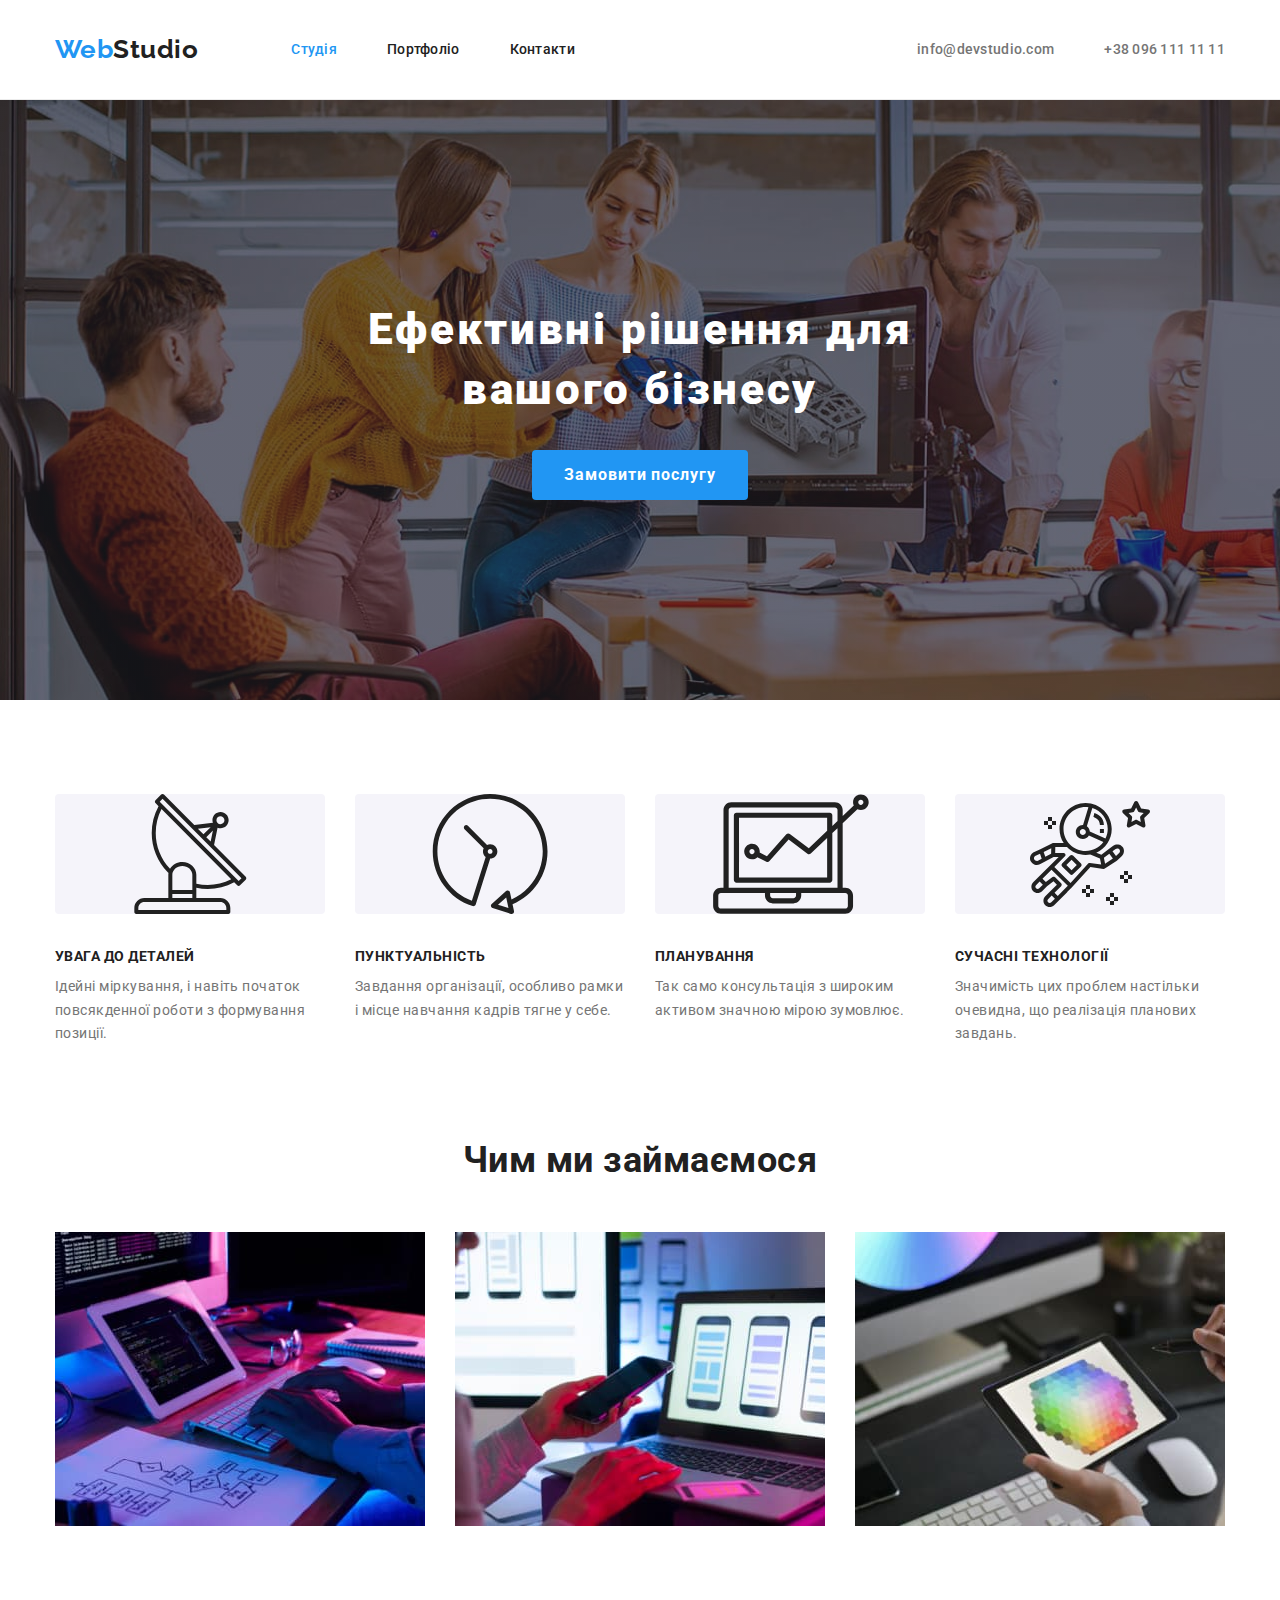
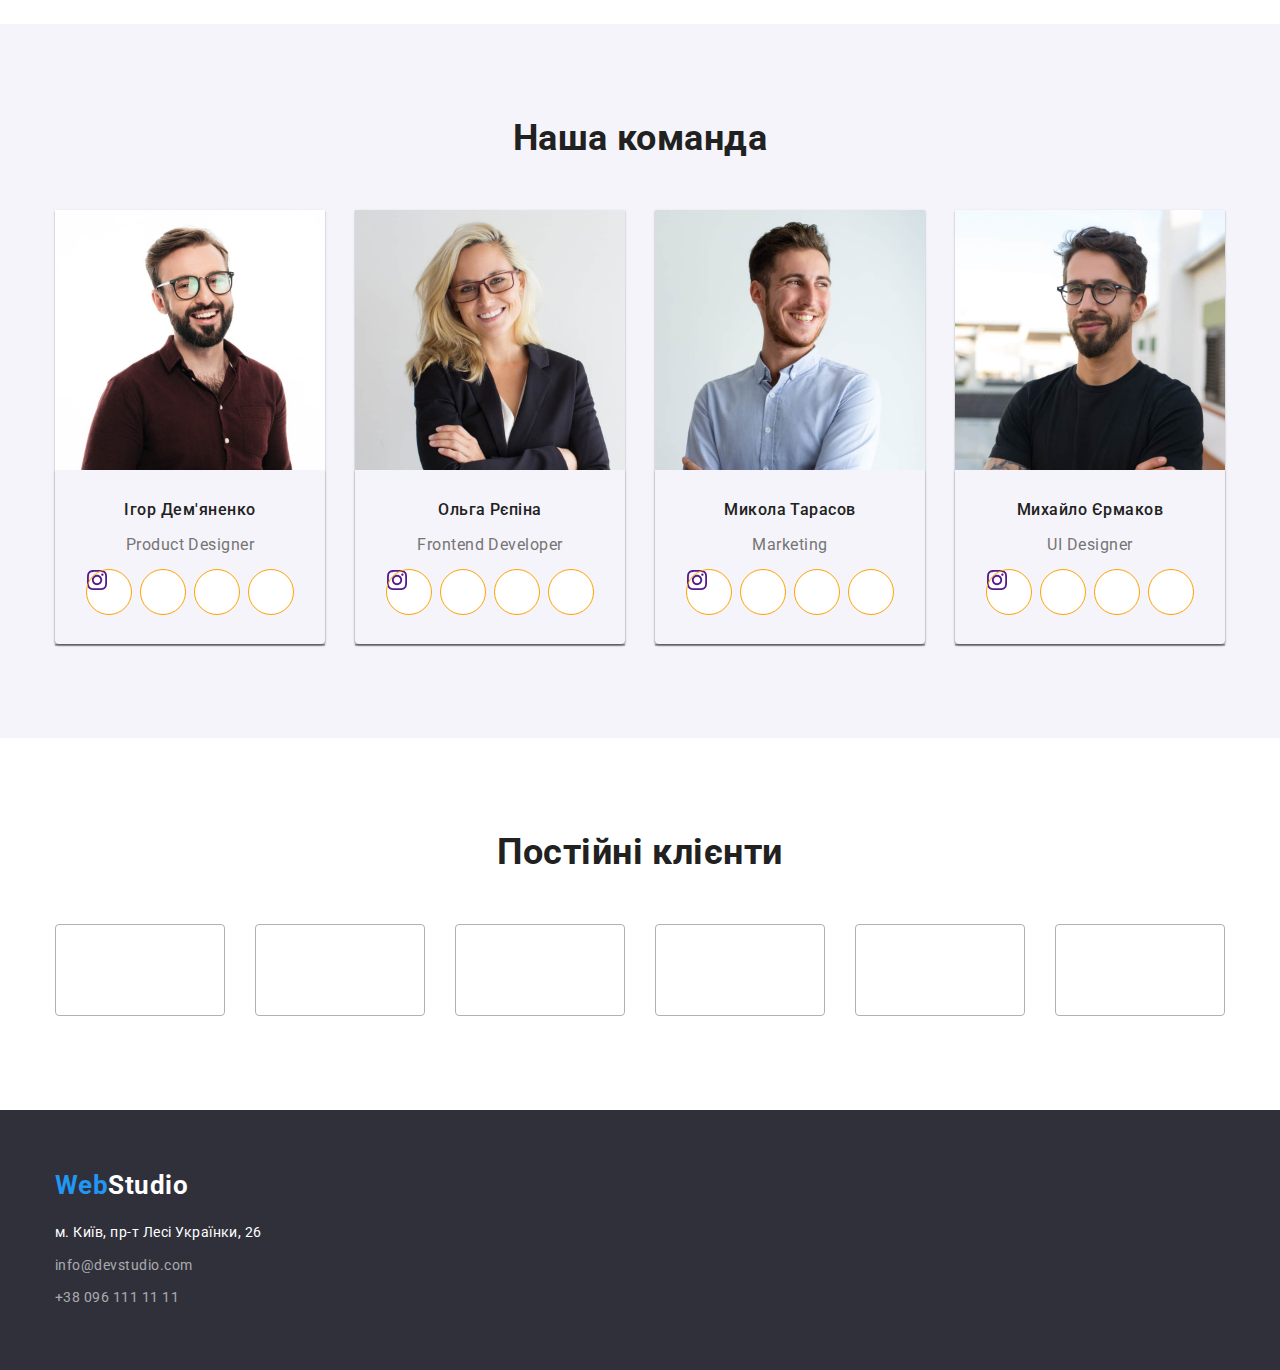
==== index.html @ 85340bbb "up" ====
<!DOCTYPE html>
<html lang="uk">
  <head>
    <meta charset="UTF-8" />
    <meta http-equiv="X-UA-Compatible" content="IE=edge" />
    <meta name="viewport" content="width=device-width, initial-scale=1.0" />
    <title>Index</title>
    <link
      href="https://fonts.googleapis.com/css2?family=Raleway:wght@700&family=Roboto:wght@400;500;700;900&display=swap"
      rel="stylesheet"
    />
    <link rel="stylesheet" href="https://cdnjs.cloudflare.com/ajax/libs/modern-normalize/1.1.0/modern-normalize.min.css">
    <link rel="stylesheet" href="./css/style.css" />
  </head>
  <body>
    <header class="site-header">
      <div class="container main-menu">
        
      <nav>
        <!-- Роздiл Навигацiя сайту-->
        <ul class="navigat set">
          <li class="li-logo-main">
            <a href="#" class="logo-main" lang="en"
              ><span class="navigat-logo">Web</span>Studio</a
            >
          </li>
          
          <li class="li-studio"><a href="./index.html" class="studio current">Студія</a></li>
          <li class="li-portfolio">
            <a href="./portfolio.html" class="portfolio pointing">Портфоліо</a>
          </li>
          <li class="li-contact"><a href="#" class="navigat-contact pointing">Контакти</a></li>
        
        </ul>
      </nav>
    
      <!-- Роздiл авторизацiя -->
      <ul class="auth set">
        <li class="li-email">

          <a href="mailto:info@devstudio.com" class="auth-email pointing" lang="en"
            >info@devstudio.com</a
          >
        </li>
        <li class="li-phone pointing">
          <a href="tel:+38961111111" class="auth-tel">+38 096 111 11 11</a>
        </li>
      
      </ul>
    
    </div>
    </header>

    <main>
      <!-- Роздiл герой -->
      
      <section class="hero overlay">
        <div class="container-hero">
        <h1 class="hero-title">Ефективні рішення для <br> вашого бізнесу</h1>
        <button type="button" class="hero-button">Замовити послугу</button>
      </div>
      </section>
    

      <!-- Роздiл Наші переваги features-->
      
      <section class="features">
        
        <div class="container ">
           <!-- <h2 class="features-title">Наші переваги</h2> скрытый заголовок -->

           
          <ul class="ul-features">
          
          <li class="features-item"><svg class="features-icon"><use href="./img/sprite-icon.svg#icon-radar"></use></svg><h3 class="features-title">УВАГА ДО ДЕТАЛЕЙ</h3>
            <p class="features-text">
              Ідейні міркування, i навіть початок повсякденної роботи з формування
              позиції.
            </p></li>
          <li class="features-item"><svg class="features-icon"><use href="./img/sprite-icon.svg#icon-clock"></use></svg><h3 class="features-title">ПУНКТУАЛЬНІСТЬ</h3>
            <p class="features-text">
              Завдання організації, особливо рамки i місце навчання кадрів тягне у
              себе.
            </p></li>
          <li class="features-item"><svg class="features-icon"><use href="./img/sprite-icon.svg#icon-laptop"></use></svg><h3 class="features-title">ПЛАНУВАННЯ</h3>
            <p class="features-text">
              Так само консультація з широким активом значною мірою зумовлює.
            </p></li>
          <li class="features-item"><svg class="features-icon"><use href="./img/sprite-icon.svg#icon-astronaut"></use></svg><h3 class="features-title">СУЧАСНІ ТЕХНОЛОГІЇ</h3>
            <p class="features-text">
              Значимість цих проблем настільки очевидна, що реалізація планових
              завдань.
            </p></li>
       
          </ul>
        
        
        
      </div>
      </section>
    
      <!-- Роздiл Чим ми займаємося about-->
      
      <section class="about">
        <div class="container ">
        <h2 class="about-title">Чим ми займаємося</h2>
        <div class="adflex">
        <div class="about-img">
        <img
          src="./img/img1a.jpg"
          alt="Desktop-image"
          width="370"
          height="294"/></div>
        
        
        <div class="about-img">
        <img src="./img/img2a.jpg" alt="mobil-image" width="370" height="294" /></div>


        <div class="about-img">
        <img
          src="./img/img3a.jpg"
          alt="tablet-image"
          width="370"
          height="294"
        /></div>
      </div>
      </div>
      </section>
   
      <!-- Роздiл Наша команда team-->
      
      <section class="team">
        <div class="container">
        <h2 class="team-title">Наша команда</h2>

        <ul class="adflex">
          <li class="team-list set">
            <img class="team-imges"
              src="./img/photo_Product_Designer.jpg"
              alt="img_product_designer"
              width="270"
              height="260"
            />
            <div class="about-employees">
            <h3 class="team-name">Ігор Дем'яненко</h3>
            <p lang="en" class="team-position">Product Designer</p>
            <ul class="social-icons set">
              <li class="social-item"><a href="" class="social-link">
                <svg class="social-icon" width="20" height="20" >
                <use href="./img/sprite-icon.svg#icon-instagram"></use>
              </svg>
              </a></li>
              <li class="social-item"><a href="" class="social-link">
                <svg class="social-icon">
                <use href=""></use>
                </svg></a></li>
              <li class="social-item"><a href="" class="social-link">
                <svg class="social-icon">
                  <use href=""></use>
                  </svg>
              </a></li>
              <li class="social-item"><a href="" class="social-link">
                <svg class="social-icon">
                  <use href=""></use>
                  </svg>
              </a></li></ul>
          </div>
          </li>

          <li class="team-list set">
            <img class="team-imges"
              src="./img/frontend.jpg"
              alt="img_frontend"
              width="270"
              height="260"
            />
            <div class="about-employees">
            <h3 class="team-name">Ольга Рєпіна</h3>
            <p lang="en" class="team-position">Frontend Developer</p>
            <ul class="social-icons set">
              <li class="social-item"><a href="" class="social-link">
                <svg class="social-icon" width="20" height="20" >
                <use href="./img/sprite-icon.svg#icon-instagram"></use>
              </svg>
              </a></li>
              <li class="social-item"><a href="" class="social-link">
                <svg class="social-icon">
                <use href=""></use>
                </svg></a></li>
              <li class="social-item"><a href="" class="social-link">
                <svg class="social-icon">
                  <use href=""></use>
                  </svg>
              </a></li>
              <li class="social-item"><a href="" class="social-link">
                <svg class="social-icon">
                  <use href=""></use>
                  </svg>
              </a></li></ul>
          </div>
          </li>

          <li class="team-list set">
            <img class="team-imges"
              src="./img/marketing.jpg"
              alt="img_marketing"
              width="270"
              height="260"
            />
            <div class="about-employees">
            <h3 class="team-name">Микола Тарасов</h3>
            <p lang="en" class="team-position">Marketing</p>
            <ul class="social-icons set">
              <li class="social-item"><a href="" class="social-link">
                <svg class="social-icon" width="20" height="20" >
                <use href="./img/sprite-icon.svg#icon-instagram"></use>
              </svg>
              </a></li>
              <li class="social-item"><a href="" class="social-link">
                <svg class="social-icon">
                <use href=""></use>
                </svg></a></li>
              <li class="social-item"><a href="" class="social-link">
                <svg class="social-icon">
                  <use href=""></use>
                  </svg>
              </a></li>
              <li class="social-item"><a href="" class="social-link">
                <svg class="social-icon">
                  <use href=""></use>
                  </svg>
              </a></li></ul>
          </div>
          </li>

          <li class="team-list set">
            <img class="team-imges"
              src="./img/ui_designer.jpg"
              alt="ui_designer"
              width="270"
              height="260"
            />
            <div class="about-employees">
            <h3 class="team-name">Михайло Єрмаков</h3>
            <p lang="en" class="team-position">UI Designer</p>
            <ul class="social-icons set">
              <li class="social-item"><a href="" class="social-link">
                <svg class="social-icon" width="20" height="20" >
                <use href="./img/sprite-icon.svg#icon-instagram"></use>
              </svg>
              </a></li>
              <li class="social-item"><a href="" class="social-link">
                <svg class="social-icon">
                <use href=""></use>
                </svg></a></li>
              <li class="social-item"><a href="" class="social-link">
                <svg class="social-icon">
                  <use href=""></use>
                  </svg>
              </a></li>
              <li class="social-item"><a href="" class="social-link">
                <svg class="social-icon">
                  <use href=""></use>
                  </svg>
              </a></li></ul>
          </div>
          </li>
        </ul>
      </div>
      </section>
    
      <!-- Постійні клієнти -->

      <section class="clients">
        <div class="container">
         <h2 class="title-clients">Постійні клієнти</h2>
        <ul class="ul-clients">
          <li class="item-clients"><a href="" class="link-clients"></a></li>
          <li class="item-clients"><a href="" class="link-clients"></a></li>
          <li class="item-clients"><a href="" class="link-clients"></a></li>
          <li class="item-clients"><a href="" class="link-clients"></a></li>
          <li class="item-clients"><a href="" class="link-clients"></a></li>
          <li class="item-clients"><a href="" class="link-clients"></a></li>
        </ul>
        
        
        </div>
                      </section>

                   
    </main>
    <!-- Підвал сайту -->
   
    <footer class="web-foot">
      <div class="container">
      <a href="#" class="foot-link" lang="en"><span class="foot-logo">Web</span>Studio</a>
      <address>
        <ul class="foot-list set">
          <li class="li-foot-adress">
            <a href="https://goo.gl/maps/G1m2EjYJUnUHCnpP9" class="foot-adress"
              >м. Київ, пр-т Лесі Українки, 26</a
            >
          </li>
          <li class="li-foot-email">
            <a href="mailto:info@devstudio.com" class="foot-email" lang="en"
              >info@devstudio.com</a
            >
          </li>
          <li>
            <a href="tel:+38961111111" class="foot-phone">+38 096 111 11 11</a>
          </li>
        </ul>
      </address>
    </div>
    </footer>
  
  </body>
</html>
---- css/style.css ----
:root{--main-text-colour: #212121;
--second-text-colour:#FFFFFF;
--button-text-colour: #2196F3;
--article-text-colour:#757575;
--secondary-background-colour: #2F303A;
--color-rgba: rgba(255, 255, 255, 0.6);
--button-backgroud-colour: #F5F4FA;
--filter-border-colour: #EEEEEE;
--clients-border-colour:#AFB1B8;

}

/* Border box и наследование всем элементам*/
html{box-sizing: border-box;}

*, *::before, *::after{box-sizing: inherit;}

.container {margin-left: auto;
margin-right: auto;
/* outline: 2px solid blue; */
width: 1200px;
padding-left: 15px;
padding-right: 15px;

}
.container-hero{margin-right: auto;
    /* outline: 2px solid blue; */
}

/* ШРИФТИ Index */
/* основні шрифти */

.set{list-style: none;} 

.pointing:hover, .pointing:focus{color: #2196F3;} 


.current{color: var(--button-text-colour);}

.hero-button, .filter-button{cursor: pointer; border: none;}

.navigat, .auth{padding: 0; margin: 0;}
.auth{margin-left: auto;}



.hero{text-align: center;}

/* Шрифти Body */

body { background-color: var(--second-text-colour); color:var(--main-text-colour);
font-family: Roboto, sans-serif;
letter-spacing: 0.03em;
}



/* Logo */

.logo-main{ 
    font-family: Raleway;  
    font-weight: 700;
    font-size: 26px;
    line-height: 1.36;
    text-decoration: none;
}

.navigat-logo{color:var(--button-text-colour);
   }

/* Навiгацiя  */
.navigat a{color:var(--main-text-colour);}

.auth-email, .auth-tel{color:var(--article-text-colour);}




.navigat .studio:hover, .navigat .studio:focus {color: var(--button-text-colour);}

.navigat .studio.current{color: var(--button-text-colour);}

.navigat .portfolio.current{color: var(--button-text-colour);}

/* site main Index */
.hero-title{ color: var(--second-text-colour); 

}

.hero-button{background: var(--button-text-colour); color: var(--second-text-colour); cursor: pointer;
border-radius: 4px;
padding: 10px 32px;
display: inline-block;
min-width: 216px;
min-height: 50px;
}



.features-title{color:var(--main-text-colour);}
.features-text{color:var(--article-text-colour);}

.team-title, .about-title{color:var(--main-text-colour); 
}

.team-position{color: var(--article-text-colour);}
.team-name{color:var(--main-text-colour);}

/* footer */

.web-foot{background-color: var(--secondary-background-colour);}
.foot-logo{color: var(--button-text-colour);}
.foot-link{color: var(--second-text-colour);}
.foot-adress{color: var(--second-text-colour);}
.foot-email, .foot-phone{color: var(--color-rgba);}


.studio, .portfolio, .navigat-contact, .auth-email, .auth-tel{
font-weight: 500;
font-size: 14px;
line-height: 1.14;
letter-spacing: 0.02em;
text-decoration: none;
}

.hero-title{
    font-weight: 900;
    font-size: 44px;
    line-height: 1.36;
    text-align: center; 
    letter-spacing: 0.06em;
    
    margin-top: 0; 
    margin-bottom: 0;
    /* outline: 2px solid blue; */


    
}

.hero-button{
font-weight: 700;
font-size: 16px;
line-height: 1.88;
text-align: center;
letter-spacing: 0.06em;

/* margin-bottom: 294px; расстояние от кнопки до след роздела*/

}

.features-title{
    font-weight: 700;
    font-size: 14px;
    line-height: 1.14;
    margin-top: 0; 
    /* outline: 2px solid blue; */
    margin-bottom: 0; 
    padding: 0;
} 
 


.features-text{
font-weight: 400;
font-size: 14px;
line-height: 1.7;
margin-bottom: 0;
margin-top: 10px; 

}

.about-title, .team-title{
font-weight: 700;
font-size: 36px;
line-height: 1.16;
text-align: center;



}



.team-title{padding-bottom: 50px; margin: 0; }

.team >ul{ margin: 0;padding: 0;}




.team-name{
    font-weight: 500;
    font-size: 16px;
    line-height: 1.19;
    text-align: center;

    
  
}

.team-position{
    font-weight: 400;
    font-size: 16px;
    line-height: 1.19;
    text-align: center;
    
   
}


.foot-link{
    font-weight: 700;
    font-size: 26px;
    line-height: 1.19;
    text-decoration: none; 
    /* outline: 2px solid blue; */
}



.foot-list a{
font-weight: 400;
font-size: 14px;
line-height: 1.7;
font-style: normal;
text-decoration: none; 
}



/* Постійні клієнти */


.title-clients{
    font-weight: 700;
    font-size: 36px;
    line-height: 1.16;
    text-align: center;
    margin: 0;
    padding-top: 94px;
    padding-bottom: 50px;
    }

    



/* Сторiнка Портфолио шрифти */

/* .navigat .studio:hover, .navigat .studio:focus {color: var(--button-text-colour);} */

.filter-button:focus, .filter-button:hover{background-color: var(--button-text-colour); color: var(--second-text-colour);}

.filter-button{
    background-color: var(--button-backgroud-colour);
    font-family: 'Roboto';
    font-style: normal;
    font-weight: 500;
    font-size: 16px;
    line-height: 26px;
    border-radius: 4px;
    padding: 6px 22px;
}

    .samples-title{
     color: var(--main-text-colour);
     font-weight: 700;
     font-size: 18px;
     line-height: 2;   
    }

    .samples-text{
      color: var(--article-text-colour);
      font-weight: 400;
      font-size: 16px;
      line-height: 1.88;  
    }

    .sample-img, .team-imges{display: block;}

    .about-blocks{border: 1px solid var(--filter-border-colour);}

    /* Задамо margin, padding */

    .hero{padding-top: 200px; padding-bottom: 200px;}

    .hero-title{margin-bottom: 30px;}

    /* .top-menu{padding-top: 32px; padding-bottom: 32px;}  o*/

    .features{padding-top: 94px; padding-bottom: 94px;}

    .about-title{margin-bottom: 50px; margin-top: 0; }

    .about, .ul-clients{padding-bottom: 94px;}
    .team{padding-bottom: 94px; padding-top: 94px; background-color: var(--button-backgroud-colour);}

    .about-employees{padding-top: 30px; padding-bottom: 30px;}



    .team-name{
       margin-top: 0;
        margin-bottom: 10;}

        
.team-position{padding: 0px;
    margin: 0;}
    
.about-img{margin-right: 30px; display: inline-block; }

.about-img:last-child{margin-right: 0;}

.site-header{padding-top: 32px; padding-bottom: 32px; border-bottom: 1px solid #ECECEC;
}
 
.web-foot{padding-top: 60px; padding-bottom: 60px; }

.foot-link{margin-bottom: 20px; display: inline-block;}

.foot-list{ margin: 0; padding: 0; display: inline-block; padding-left: 0;}
.li-foot-adress, .li-foot-email{margin-bottom: 9px;}



.filter-item{margin-right: 8px; display: inline-block; }


.filter-item:last-child{margin-right: 0;} 

.no-margin{margin: 0;}



.filter-main{padding-bottom: 50px; padding-top: 94px; }

.samples {padding-bottom: 94px;}

.samples-title, .samples-text{margin: 0;}

.about-blocks{padding-top: 20px; padding-bottom: 20px; padding-left: 24px; width: 370px;}

ul{margin:0; padding:0}

.block-sample{margin-right: 30px; margin-bottom: 30px; display: inline-block;}



.block-sample:nth-child(3n){margin-right: 0;}

/* .block-sample:nth-child(3),.block-sample:nth-child(6),.block-sample:nth-child(9){margin-right: 0;}  тоже самое работает*/

.block-sample:nth-child(n + 7) {margin-bottom: 0;}


/* .block-sample:nth-child(-n + 3) {margin-bottom: 0;} можно использовать */

.team-list{  margin-right: 30px; }

.about-employees{
    border-radius: 0px 0px 4px 4px; box-shadow: 0px 1px 3px rgba(0, 0, 0, 0.12), 0px 1px 1px rgba(0, 0, 0, 0.14), 0px 2px 1px rgba(0, 0, 0, 0.2);}
    
    .team-list{box-shadow: 0px 1px 3px rgba(0, 0, 0, 0.12), 0px 1px 1px rgba(0, 0, 0, 0.14), 0px 2px 1px rgba(0, 0, 0, 0.2);}



.team-list:last-child{margin-right: 0;}


.about-img:last-child {
    margin-right: 0;
  }

  .logo-main{margin-right: 93px;}
  

  .li-studio, .li-portfolio, .li-email{margin-right: 50px;}
  /* .li-contact{margin-right: 344px;} */

  .main-menu{display: flex}

.navigat, .auth {display: flex; align-items: center;}


.studio, .portfolio, .navigat-contact, .auth-email, .auth-tel{display: block; }
/* padding-top: 32px; padding-bottom: 32px; */

.logo-main{display: block; }

.ul-features, .ul-clients{display: flex; list-style: none;  }

/* .item-clients{margin-right: 30px;} */

.item-clients:not(:last-child) {margin-right: 30px;}

/* .ul-clients{justify-content: center;} */

.ul-clients{justify-content: center;}




/* .link-clients{outline: 1px solid orange;} */

/*  features icons */





/* .features-item{width: 270px;}
.features-item::before{
    display: inline-block;
 content:'';
 width: 270px; 
 height: 120px;  
 outline: 1px solid orange;
 background-color: var(--button-backgroud-colour);
 background-position: center;

}


.features-item::before { background-image: url(../img/radar.svg); background-size: contain; background-repeat: no-repeat;  } */



/* .features-item{width: calc(100% - 60px) / 3;}    та же операция для работы с калькулятором. 60px маржины сумарно которые вычитаются  */ 

.features-item:not(:last-child) {margin-right: 30px;}

.samples{display: flex; flex-wrap: wrap;}

.adflex{display: flex;}

.filter-page{justify-content: center;}

/* Фон */

.hero{
   
    background-color: var(--secondary-background-colour);
    max-width: 1600px;
    min-height: 600px;
    background-repeat: no-repeat;
    background-position: center;
    background-size: cover;
    margin-left: auto;
    margin-right: auto;
    /* outline: 2px solid orange; */
    /* background-image: linear-gradient(to right rgba(47, 48, 58, 0.4));
    background-image: url(../img/hero-min.jpg); */
    background: linear-gradient(to right, rgba(47,48,58,0.4),
    rgba(47,48,58,0.4)),url(../img/hero-min.jpg);  

}
.ul-features, {display: flex; justify-content: center;}

.features-icon{width: 270px; height: 120px; margin-bottom: 30px; background-color: var(--button-backgroud-colour) ; fill: currentColor; border-radius: 4px;}
.features-icon:last-child{margin-right: 0;}

 




        /* <ul class="social-icons set">
              <li class="social-item"><a href="" class="social-link"></a></li>
              <li class="social-item"><a href="" class="social-link"></a></li>
              <li class="social-item"><a href="" class="social-link"></a></li>
              <li class="social-item"><a href="" class="social-link"></a></li></ul> */

              
       .social-icons{display: flex; justify-content: center;} 
       
       .social-item{width: 44px; height: 44px; background-color:var(--second-text-colour) ; margin-right: 10px; outline: 1px solid orange; margin-top: 16px; padding-bottom: 30px;
    border-radius: 50%; fill: currentColor;
    }



    .social-item:last-child{margin-right:0; }

    .social-link{width: 100%;
    height: 100%;
    
    display: inline-block;
    
}





              .item-clients{width: 170px; height: 92px; border: 1px solid var(--clients-border-colour); border-radius: 4px;}

              
    /* <ul class="ul-clients ">
          <li class="item-clients"><a href="" class="link-clients"></a></li>
          <li class="item-clients"><a href="" class="link-clients"></a></li>
          <li class="item-clients"><a href="" class="link-clients"></a></li>
          <li class="item-clients"><a href="" class="link-clients"></a></li>
          <li class="item-clients"><a href="" class="link-clients"></a></li>
          <li class="item-clients"><a href="" class="link-clients"></a></li>
        </ul> */

        /* .phone-set{width: 270px; height: 120px;}  */
    
    /* width: 65.32px; height: 70px;} */


    /*
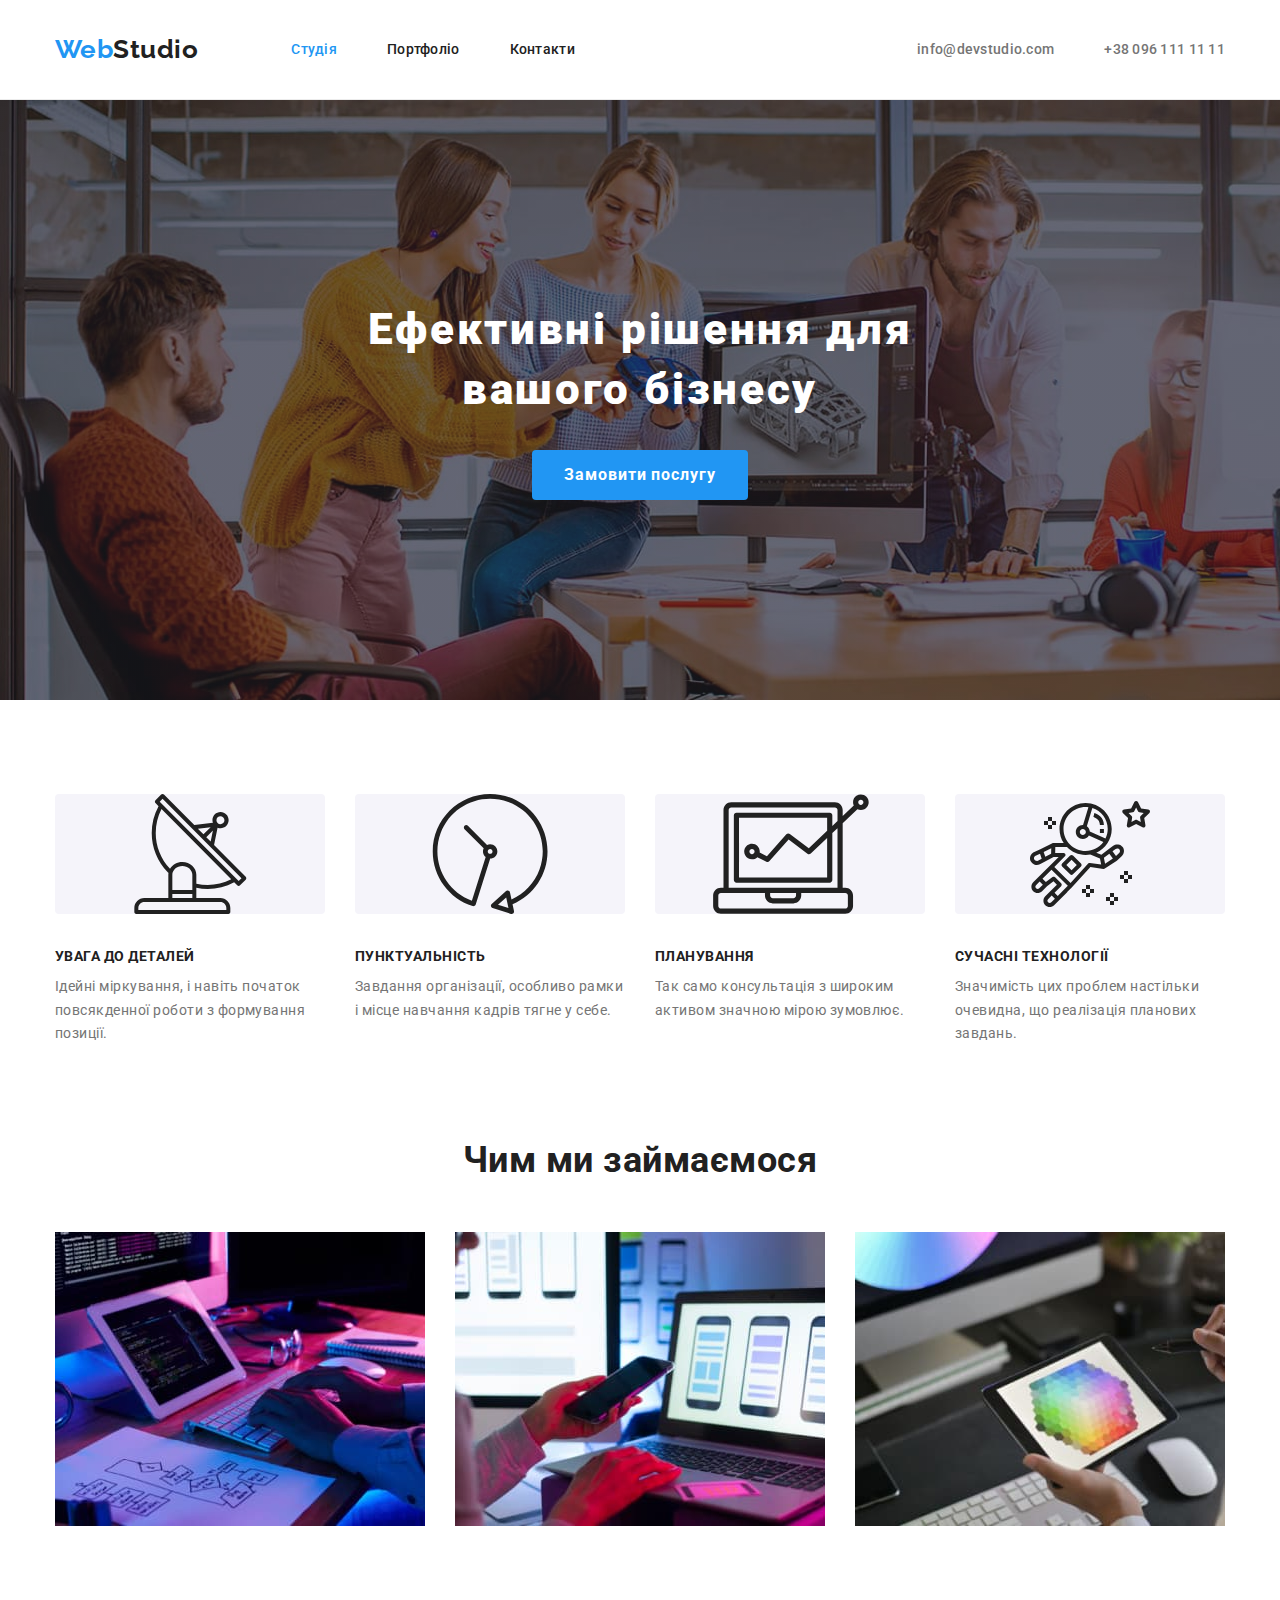
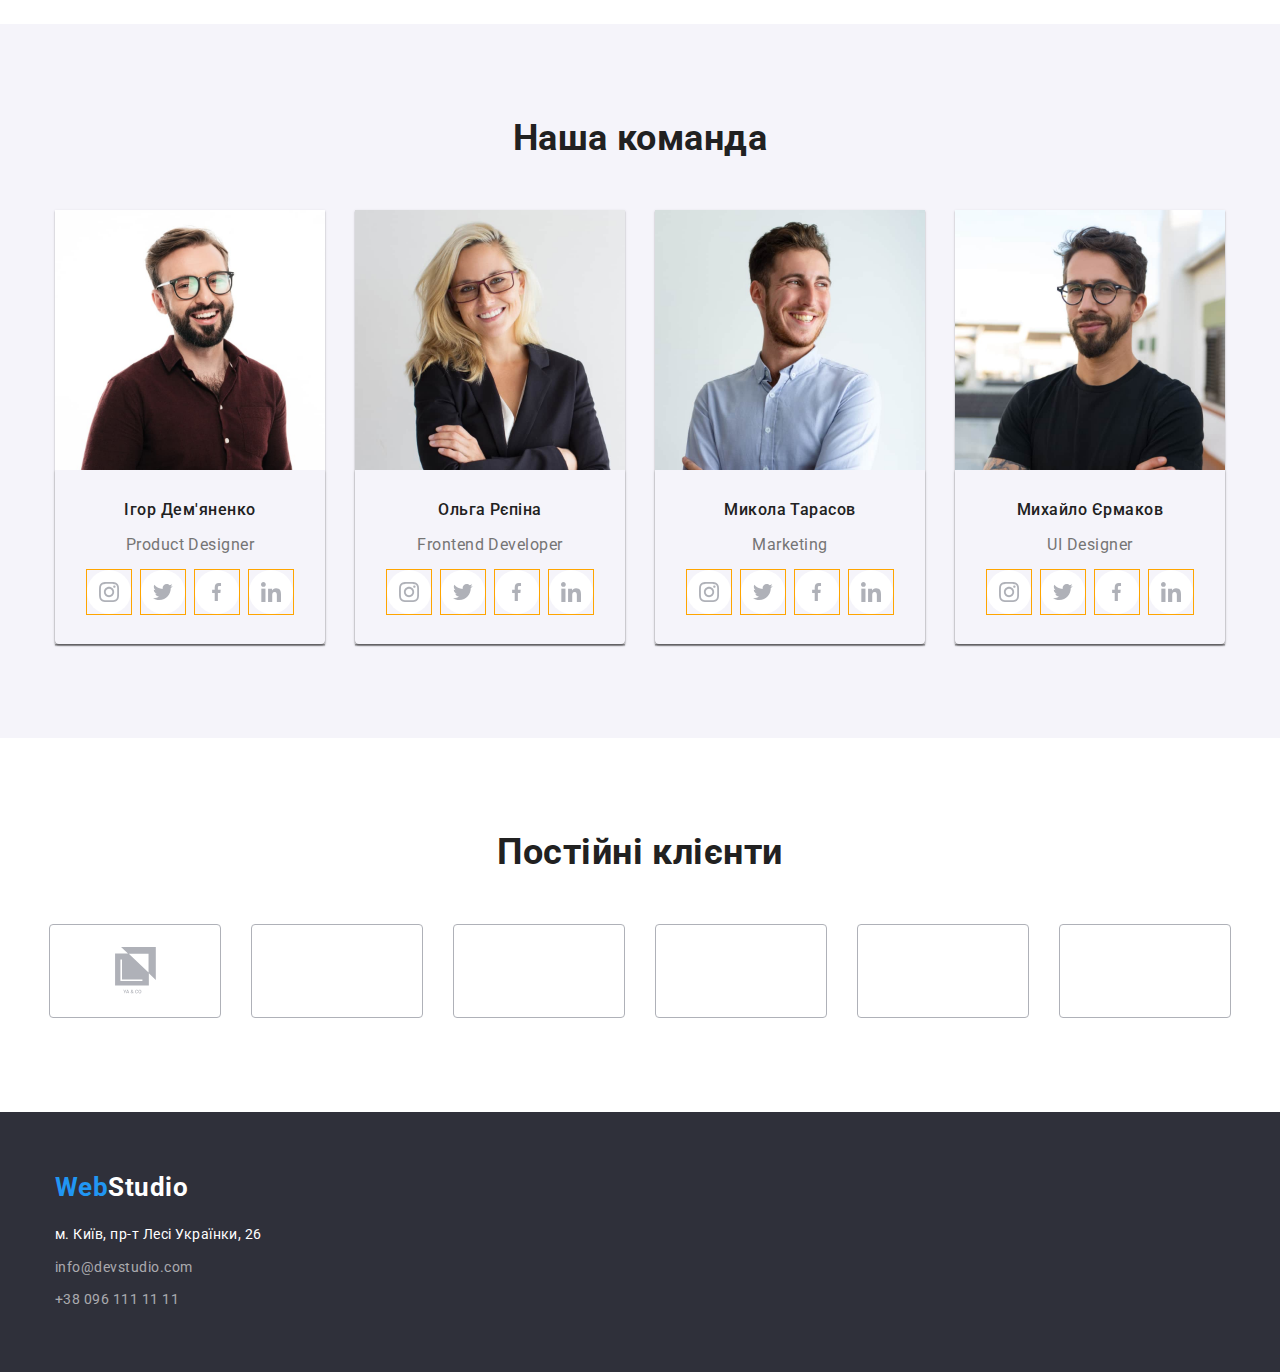
==== commit 6582089b: "up" ====
--- a/index.html
+++ b/index.html
@@ -72,7 +72,7 @@
            
           <ul class="ul-features">
           
-          <li class="features-item"><svg class="features-icon"><use href="./img/sprite-icon.svg#icon-radar"></use></svg><h3 class="features-title">УВАГА ДО ДЕТАЛЕЙ</h3>
+          <li class="features-item"><svg class="features-icon" height="70" width="65.32"><use href="./img/sprite-icon.svg#icon-radar"></use></svg><h3 class="features-title">УВАГА ДО ДЕТАЛЕЙ</h3>
             <p class="features-text">
               Ідейні міркування, i навіть початок повсякденної роботи з формування
               позиції.
@@ -151,18 +151,21 @@
                 <use href="./img/sprite-icon.svg#icon-instagram"></use>
               </svg>
               </a></li>
-              <li class="social-item"><a href="" class="social-link">
-                <svg class="social-icon">
-                <use href=""></use>
+
+              <li class="social-item"><a href="" class="social-link">
+                <svg class="social-icon" width="20" heigh="16.25">
+                <use href="./img/sprite-icon.svg#icon-twitter"></use>
                 </svg></a></li>
-              <li class="social-item"><a href="" class="social-link">
-                <svg class="social-icon">
-                  <use href=""></use>
+
+              <li class="social-item"><a href="" class="social-link">
+                <svg class="social-icon" width="10" height="20">
+                  <use href="./img/sprite-icon.svg#icon-facebook"></use>
                   </svg>
               </a></li>
-              <li class="social-item"><a href="" class="social-link">
-                <svg class="social-icon">
-                  <use href=""></use>
+
+              <li class="social-item"><a href="" class="social-link">
+                <svg class="social-icon" width="20" height="20">
+                  <use href="./img/sprite-icon.svg#icon-linkedin"></use>
                   </svg>
               </a></li></ul>
           </div>
@@ -179,24 +182,29 @@
             <h3 class="team-name">Ольга Рєпіна</h3>
             <p lang="en" class="team-position">Frontend Developer</p>
             <ul class="social-icons set">
+
               <li class="social-item"><a href="" class="social-link">
                 <svg class="social-icon" width="20" height="20" >
                 <use href="./img/sprite-icon.svg#icon-instagram"></use>
               </svg>
               </a></li>
-              <li class="social-item"><a href="" class="social-link">
-                <svg class="social-icon">
-                <use href=""></use>
+
+              <li class="social-item"><a href="" class="social-link">
+                <svg class="social-icon" width="20" heigh="16.25">
+                <use href="./img/sprite-icon.svg#icon-twitter"></use>
                 </svg></a></li>
-              <li class="social-item"><a href="" class="social-link">
-                <svg class="social-icon">
-                  <use href=""></use>
-                  </svg>
-              </a></li>
-              <li class="social-item"><a href="" class="social-link">
-                <svg class="social-icon">
-                  <use href=""></use>
-                  </svg>
+
+                <li class="social-item"><a href="" class="social-link">
+                  <svg class="social-icon" width="10" height="20">
+                    <use href="./img/sprite-icon.svg#icon-facebook"></use>
+                    </svg>
+                </a></li>
+
+                <li class="social-item"><a href="" class="social-link">
+                  <svg class="social-icon" width="20" height="20">
+                    <use href="./img/sprite-icon.svg#icon-linkedin"></use>
+                    </svg>
+
               </a></li></ul>
           </div>
           </li>
@@ -217,19 +225,22 @@
                 <use href="./img/sprite-icon.svg#icon-instagram"></use>
               </svg>
               </a></li>
-              <li class="social-item"><a href="" class="social-link">
-                <svg class="social-icon">
-                <use href=""></use>
+
+              <li class="social-item"><a href="" class="social-link">
+                <svg class="social-icon" width="20" heigh="16.25">
+                <use href="./img/sprite-icon.svg#icon-twitter"></use>
                 </svg></a></li>
-              <li class="social-item"><a href="" class="social-link">
-                <svg class="social-icon">
-                  <use href=""></use>
-                  </svg>
-              </a></li>
-              <li class="social-item"><a href="" class="social-link">
-                <svg class="social-icon">
-                  <use href=""></use>
-                  </svg>
+
+                <li class="social-item"><a href="" class="social-link">
+                  <svg class="social-icon" width="10" height="20">
+                    <use href="./img/sprite-icon.svg#icon-facebook"></use>
+                    </svg>
+                </a></li>
+
+                <li class="social-item"><a href="" class="social-link">
+                  <svg class="social-icon" width="20" height="20">
+                    <use href="./img/sprite-icon.svg#icon-linkedin"></use>
+                    </svg>
               </a></li></ul>
           </div>
           </li>
@@ -250,19 +261,22 @@
                 <use href="./img/sprite-icon.svg#icon-instagram"></use>
               </svg>
               </a></li>
-              <li class="social-item"><a href="" class="social-link">
-                <svg class="social-icon">
-                <use href=""></use>
+
+              <li class="social-item"><a href="" class="social-link">
+                <svg class="social-icon" width="20" heigh="16.25">
+                <use href="./img/sprite-icon.svg#icon-twitter"></use>
                 </svg></a></li>
-              <li class="social-item"><a href="" class="social-link">
-                <svg class="social-icon">
-                  <use href=""></use>
-                  </svg>
-              </a></li>
-              <li class="social-item"><a href="" class="social-link">
-                <svg class="social-icon">
-                  <use href=""></use>
-                  </svg>
+
+                <li class="social-item"><a href="" class="social-link">
+                  <svg class="social-icon" width="10" height="20">
+                    <use href="./img/sprite-icon.svg#icon-facebook"></use>
+                    </svg>
+                </a></li>
+
+                <li class="social-item"><a href="" class="social-link">
+                  <svg class="social-icon" width="20" height="20">
+                    <use href="./img/sprite-icon.svg#icon-linkedin"></use>
+                    </svg>
               </a></li></ul>
           </div>
           </li>
@@ -276,7 +290,9 @@
         <div class="container">
          <h2 class="title-clients">Постійні клієнти</h2>
         <ul class="ul-clients">
-          <li class="item-clients"><a href="" class="link-clients"></a></li>
+          <li class="item-clients"><a href="" class="link-clients"><svg class="client-icon" width="41" height="46.7">
+            <use href="./img/sprite-icon.svg#icon-company1"></use>
+          </svg></a></li>
           <li class="item-clients"><a href="" class="link-clients"></a></li>
           <li class="item-clients"><a href="" class="link-clients"></a></li>
           <li class="item-clients"><a href="" class="link-clients"></a></li>
--- a/css/style.css
+++ b/css/style.css
@@ -428,7 +428,7 @@
 
 /* .features-item{width: calc(100% - 60px) / 3;}    та же операция для работы с калькулятором. 60px маржины сумарно которые вычитаются  */ 
 
-.features-item:not(:last-child) {margin-right: 30px;}
+.
 
 .samples{display: flex; flex-wrap: wrap;}
 
@@ -455,49 +455,75 @@
     rgba(47,48,58,0.4)),url(../img/hero-min.jpg);  
 
 }
+
+
+.features-item:not(:last-child) {margin-right: 30px;}
+
 .ul-features, {display: flex; justify-content: center;}
 
+
+
+
 .features-icon{width: 270px; height: 120px; margin-bottom: 30px; background-color: var(--button-backgroud-colour) ; fill: currentColor; border-radius: 4px;}
+
+
+
 .features-icon:last-child{margin-right: 0;}
 
- 
+/* <li class="features-item"><svg class="features-icon" height="70" width="65.32"><use href="./img/sprite-icon.svg#icon-radar"></use></svg><h3 class="features-title">УВАГА ДО ДЕТАЛЕЙ</h3>
+<p class="features-text">
+  Ідейні міркування, i навіть початок повсякденної роботи з формування
+  позиції.
+</p></li> */
+
+
+
+
 
 
 
 
         /* <ul class="social-icons set">
-              <li class="social-item"><a href="" class="social-link"></a></li>
+
+               <li class="social-item"><a href="" class="social-link">
+                  <svg class="social-icon" width="10" height="20">
+                    <use href="./img/sprite-icon.svg#icon-facebook"></use>
+                    </svg>
+
               <li class="social-item"><a href="" class="social-link"></a></li>
               <li class="social-item"><a href="" class="social-link"></a></li>
               <li class="social-item"><a href="" class="social-link"></a></li></ul> */
 
+
               
-       .social-icons{display: flex; justify-content: center;} 
+    .social-icons{display: flex; justify-content: center;} 
        
-       .social-item{width: 44px; height: 44px; background-color:var(--second-text-colour) ; margin-right: 10px; outline: 1px solid orange; margin-top: 16px; padding-bottom: 30px;
-    border-radius: 50%; fill: currentColor;
+    .social-item{ margin-right: 10px; outline: 1px solid orange; margin-top: 16px; 
+     
     }
-
+    .social-link{fill: var(--clients-border-colour); width: 44px; height: 44px; background-color:var(--second-text-colour) ; border-radius: 50%; display: flex; align-items: center; justify-content: center;}
 
 
     .social-item:last-child{margin-right:0; }
 
-    .social-link{width: 100%;
-    height: 100%;
-    
-    display: inline-block;
-    
-}
-
-
-
-
-
-              .item-clients{width: 170px; height: 92px; border: 1px solid var(--clients-border-colour); border-radius: 4px;}
+    .social-link:hover{background-color:var(--button-text-colour) ; fill: var(--second-text-colour);}
+
+
+
+
+
+
+    .item-clients{ border: 1px solid var(--clients-border-colour); border-radius: 4px; padding: 16px 32px;}
+
+    .link-clients{fill:var(--clients-border-colour); width: 106px; height: 60px; display: flex; align-items: center; justify-content: center;}
 
               
     /* <ul class="ul-clients ">
-          <li class="item-clients"><a href="" class="link-clients"></a></li>
+          <ul class="ul-clients">
+          <li class="item-clients"><a href="" class="link-clients"><svg class="client-icon" width="41" height="46.7">
+            <use href="./img/sprite-icon.svg#icon-company1"></use>
+          </svg></a></li>
+
           <li class="item-clients"><a href="" class="link-clients"></a></li>
           <li class="item-clients"><a href="" class="link-clients"></a></li>
           <li class="item-clients"><a href="" class="link-clients"></a></li>
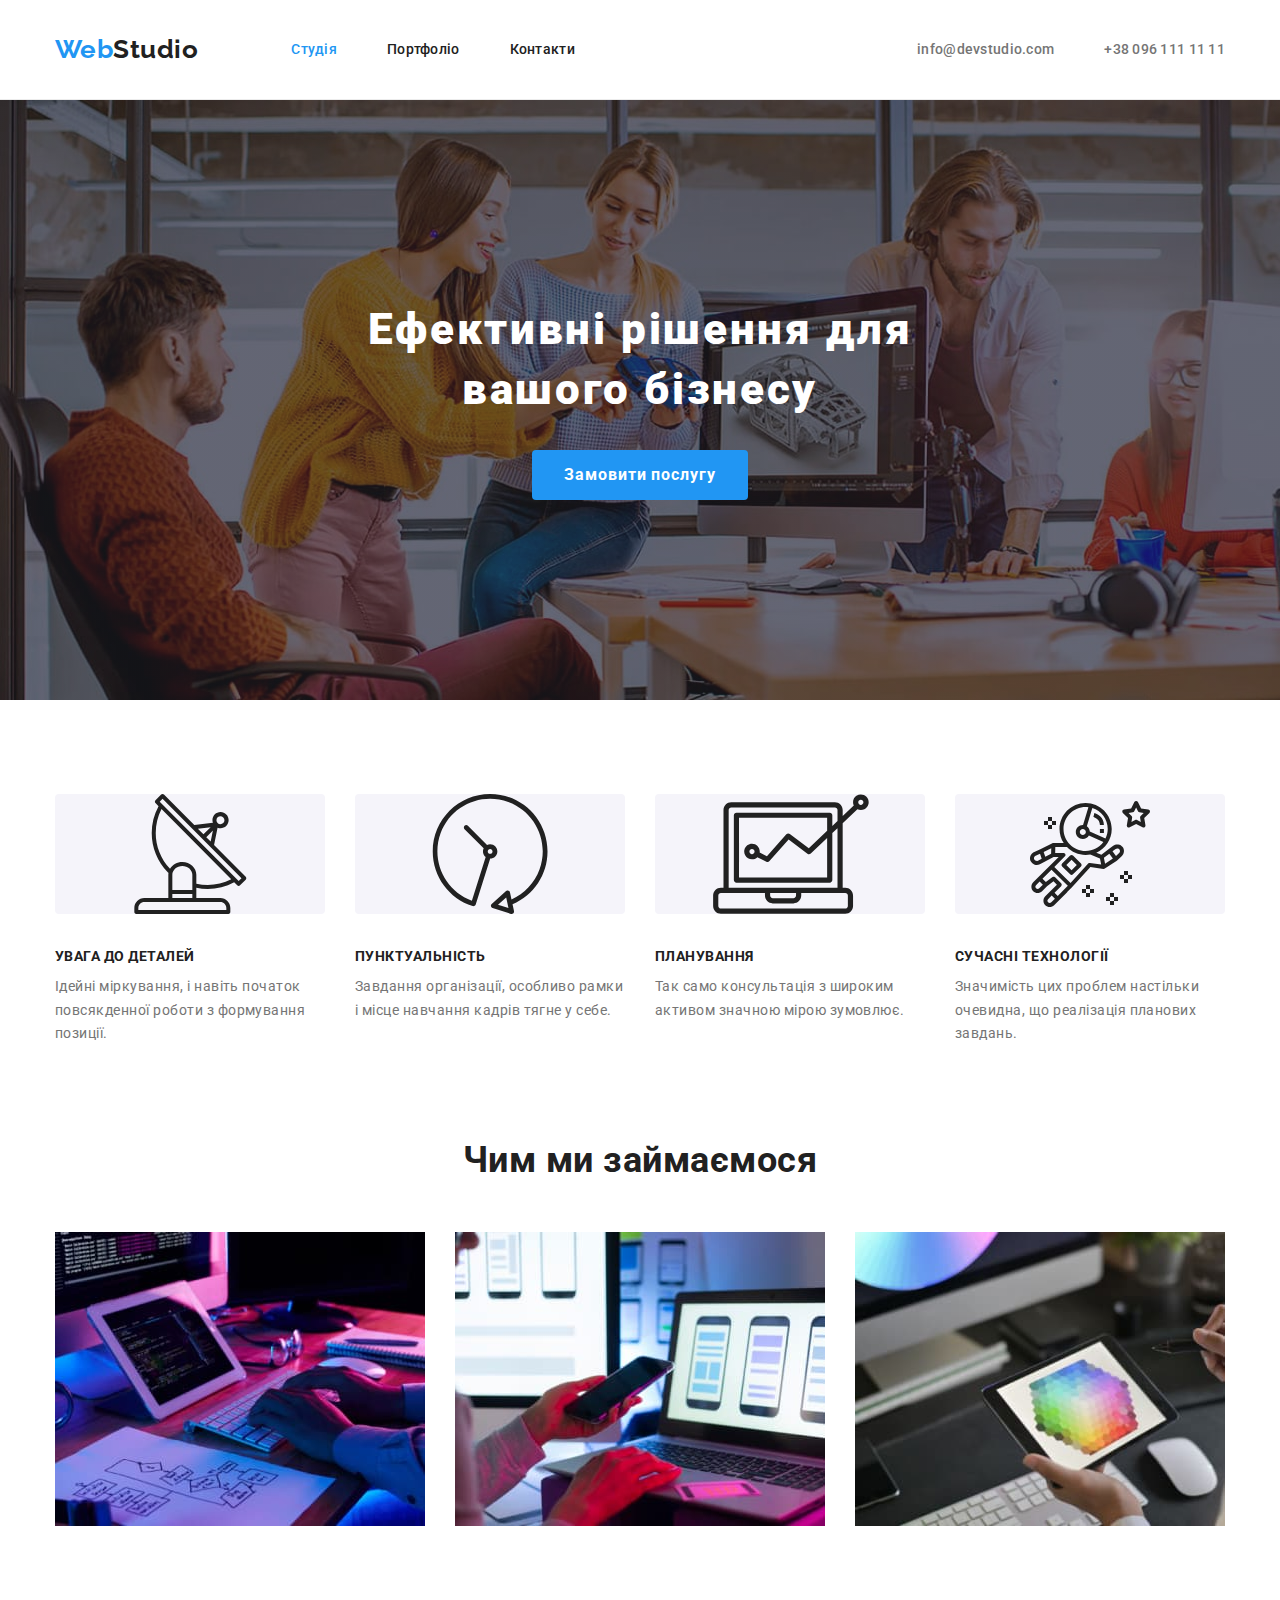
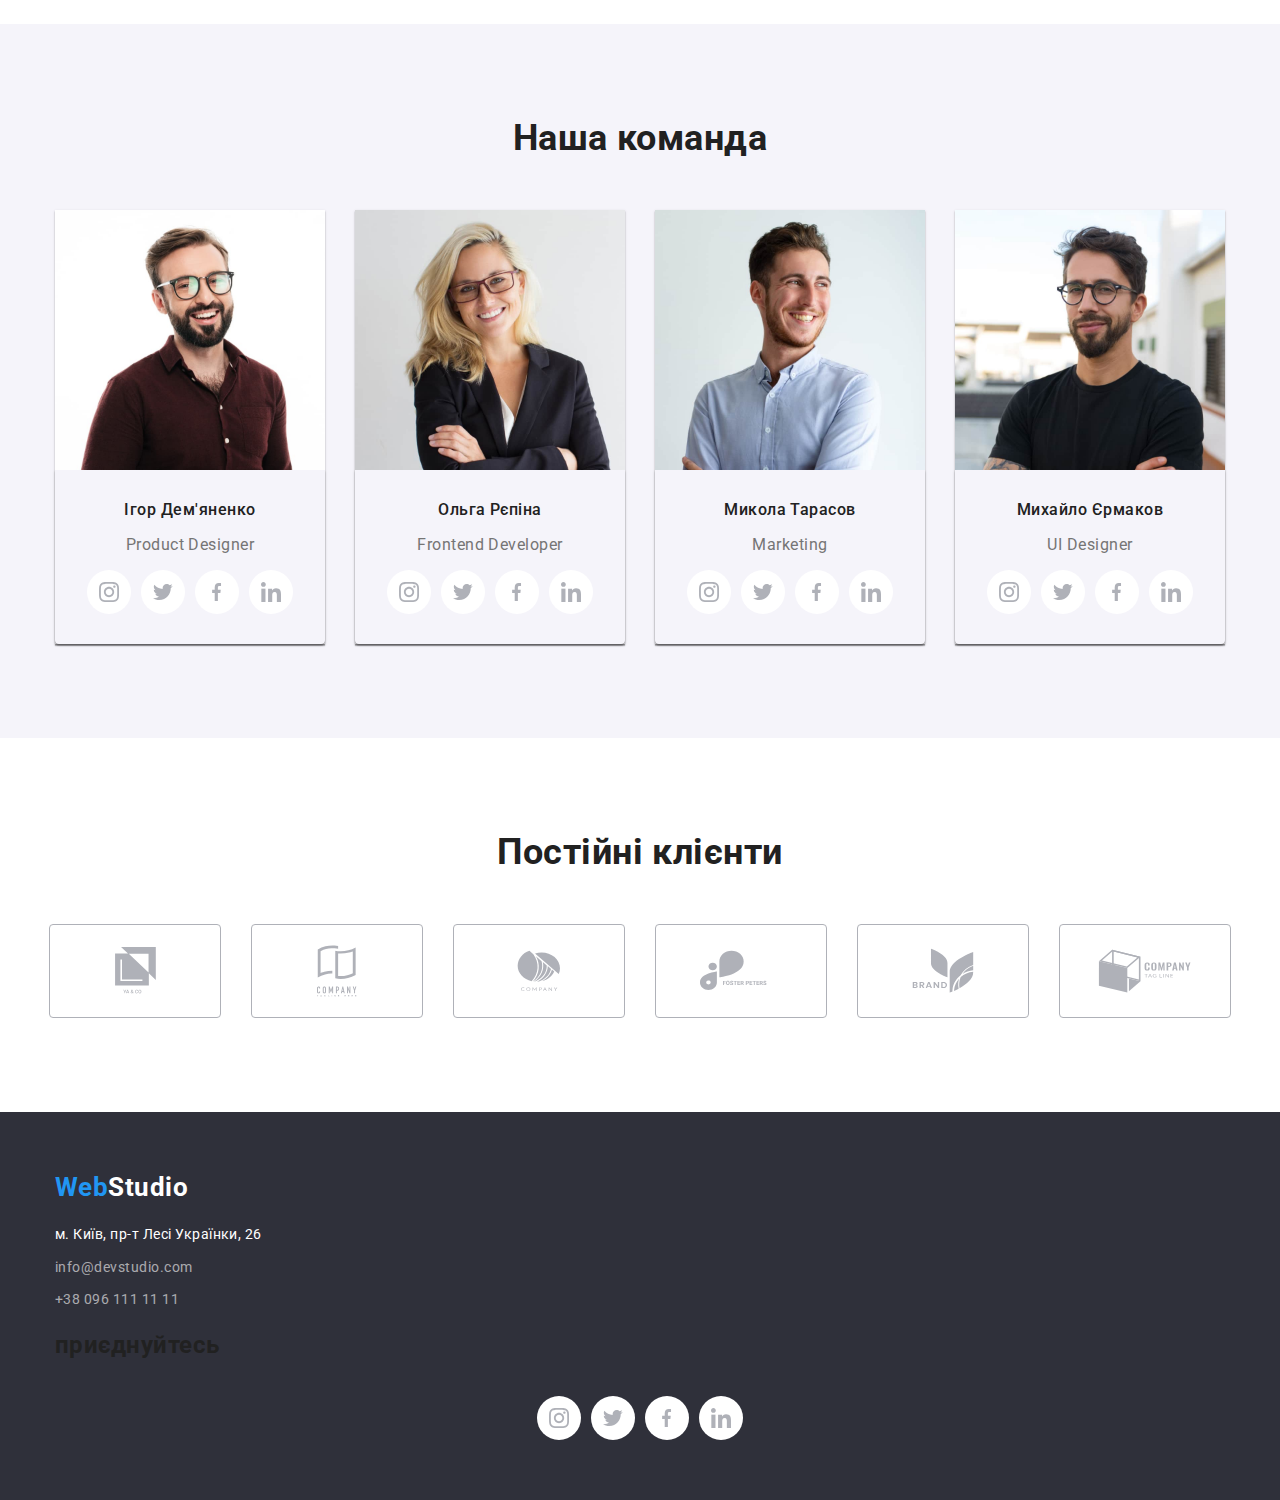
==== commit fe94cda8: "u" ====
--- a/index.html
+++ b/index.html
@@ -293,11 +293,11 @@
           <li class="item-clients"><a href="" class="link-clients"><svg class="client-icon" width="41" height="46.7">
             <use href="./img/sprite-icon.svg#icon-company1"></use>
           </svg></a></li>
-          <li class="item-clients"><a href="" class="link-clients"></a></li>
-          <li class="item-clients"><a href="" class="link-clients"></a></li>
-          <li class="item-clients"><a href="" class="link-clients"></a></li>
-          <li class="item-clients"><a href="" class="link-clients"></a></li>
-          <li class="item-clients"><a href="" class="link-clients"></a></li>
+          <li class="item-clients"><a href="" class="link-clients"><svg class="client-icon" width="40" height="52"><use href="./img/sprite-icon.svg#icon-company2"></use></svg></a></li>
+          <li class="item-clients"><a href="" class="link-clients"><svg class="client-icon" width="43.46" height="41.18"><use href="./img/sprite-icon.svg#icon-company3"></use></svg></a></li>
+          <li class="item-clients"><a href="" class="link-clients"><svg class="client-icon" width="84.44" height="40.62"><use href="./img/sprite-icon.svg#icon-company4"></use></svg></a></li>
+          <li class="item-clients"><a href="" class="link-clients"><svg class="client-icon" width="62.54" height="45.43"><use href="./img/sprite-icon.svg#icon-company5"></use></svg></a></li>
+          <li class="item-clients"><a href="" class="link-clients"><svg class="client-icon" width="93.79" height="43.93"><use href="./img/sprite-icon.svg#icon-company6"></use></svg></a></li>
         </ul>
         
         
@@ -310,8 +310,11 @@
    
     <footer class="web-foot">
       <div class="container">
+        
       <a href="#" class="foot-link" lang="en"><span class="foot-logo">Web</span>Studio</a>
+      
       <address>
+        
         <ul class="foot-list set">
           <li class="li-foot-adress">
             <a href="https://goo.gl/maps/G1m2EjYJUnUHCnpP9" class="foot-adress"
@@ -328,6 +331,32 @@
           </li>
         </ul>
       </address>
+    
+      <div>
+      <h2 class="foot-social">приєднуйтесь</h2>
+      <ul class="social-icons set">
+        <li class="social-item"><a href="" class="social-link">
+          <svg class="social-icon" width="20" height="20" >
+          <use href="./img/sprite-icon.svg#icon-instagram"></use>
+        </svg>
+        </a></li>
+
+        <li class="social-item"><a href="" class="social-link">
+          <svg class="social-icon" width="20" heigh="16.25">
+          <use href="./img/sprite-icon.svg#icon-twitter"></use>
+          </svg></a></li>
+
+          <li class="social-item"><a href="" class="social-link">
+            <svg class="social-icon" width="10" height="20">
+              <use href="./img/sprite-icon.svg#icon-facebook"></use>
+              </svg>
+          </a></li>
+
+          <li class="social-item"><a href="" class="social-link">
+            <svg class="social-icon" width="20" height="20">
+              <use href="./img/sprite-icon.svg#icon-linkedin"></use>
+              </svg>
+        </a></li></ul></div>
     </div>
     </footer>
   
--- a/css/style.css
+++ b/css/style.css
@@ -428,7 +428,7 @@
 
 /* .features-item{width: calc(100% - 60px) / 3;}    та же операция для работы с калькулятором. 60px маржины сумарно которые вычитаются  */ 
 
-.
+
 
 .samples{display: flex; flex-wrap: wrap;}
 
@@ -498,9 +498,7 @@
               
     .social-icons{display: flex; justify-content: center;} 
        
-    .social-item{ margin-right: 10px; outline: 1px solid orange; margin-top: 16px; 
-     
-    }
+    .social-item{ margin-right: 10px; margin-top: 16px; }
     .social-link{fill: var(--clients-border-colour); width: 44px; height: 44px; background-color:var(--second-text-colour) ; border-radius: 50%; display: flex; align-items: center; justify-content: center;}
 
 
@@ -511,13 +509,22 @@
 
 
 
+    .social-item{ margin-right: 10px; margin-top: 16px; }
+
+
+
 
 
     .item-clients{ border: 1px solid var(--clients-border-colour); border-radius: 4px; padding: 16px 32px;}
 
     .link-clients{fill:var(--clients-border-colour); width: 106px; height: 60px; display: flex; align-items: center; justify-content: center;}
 
-              
+    .link-clients:hover,  .link-clients:focus{fill: var(--button-text-colour); }
+    .item-clients:hover, .item-clients:focus { border: 1px solid var(--button-text-colour);}
+
+         
+    
+
     /* <ul class="ul-clients ">
           <ul class="ul-clients">
           <li class="item-clients"><a href="" class="link-clients"><svg class="client-icon" width="41" height="46.7">
@@ -533,9 +540,6 @@
 
         /* .phone-set{width: 270px; height: 120px;}  */
     
-    /* width: 65.32px; height: 70px;} */
-
-
-    /* 
+    
    
 
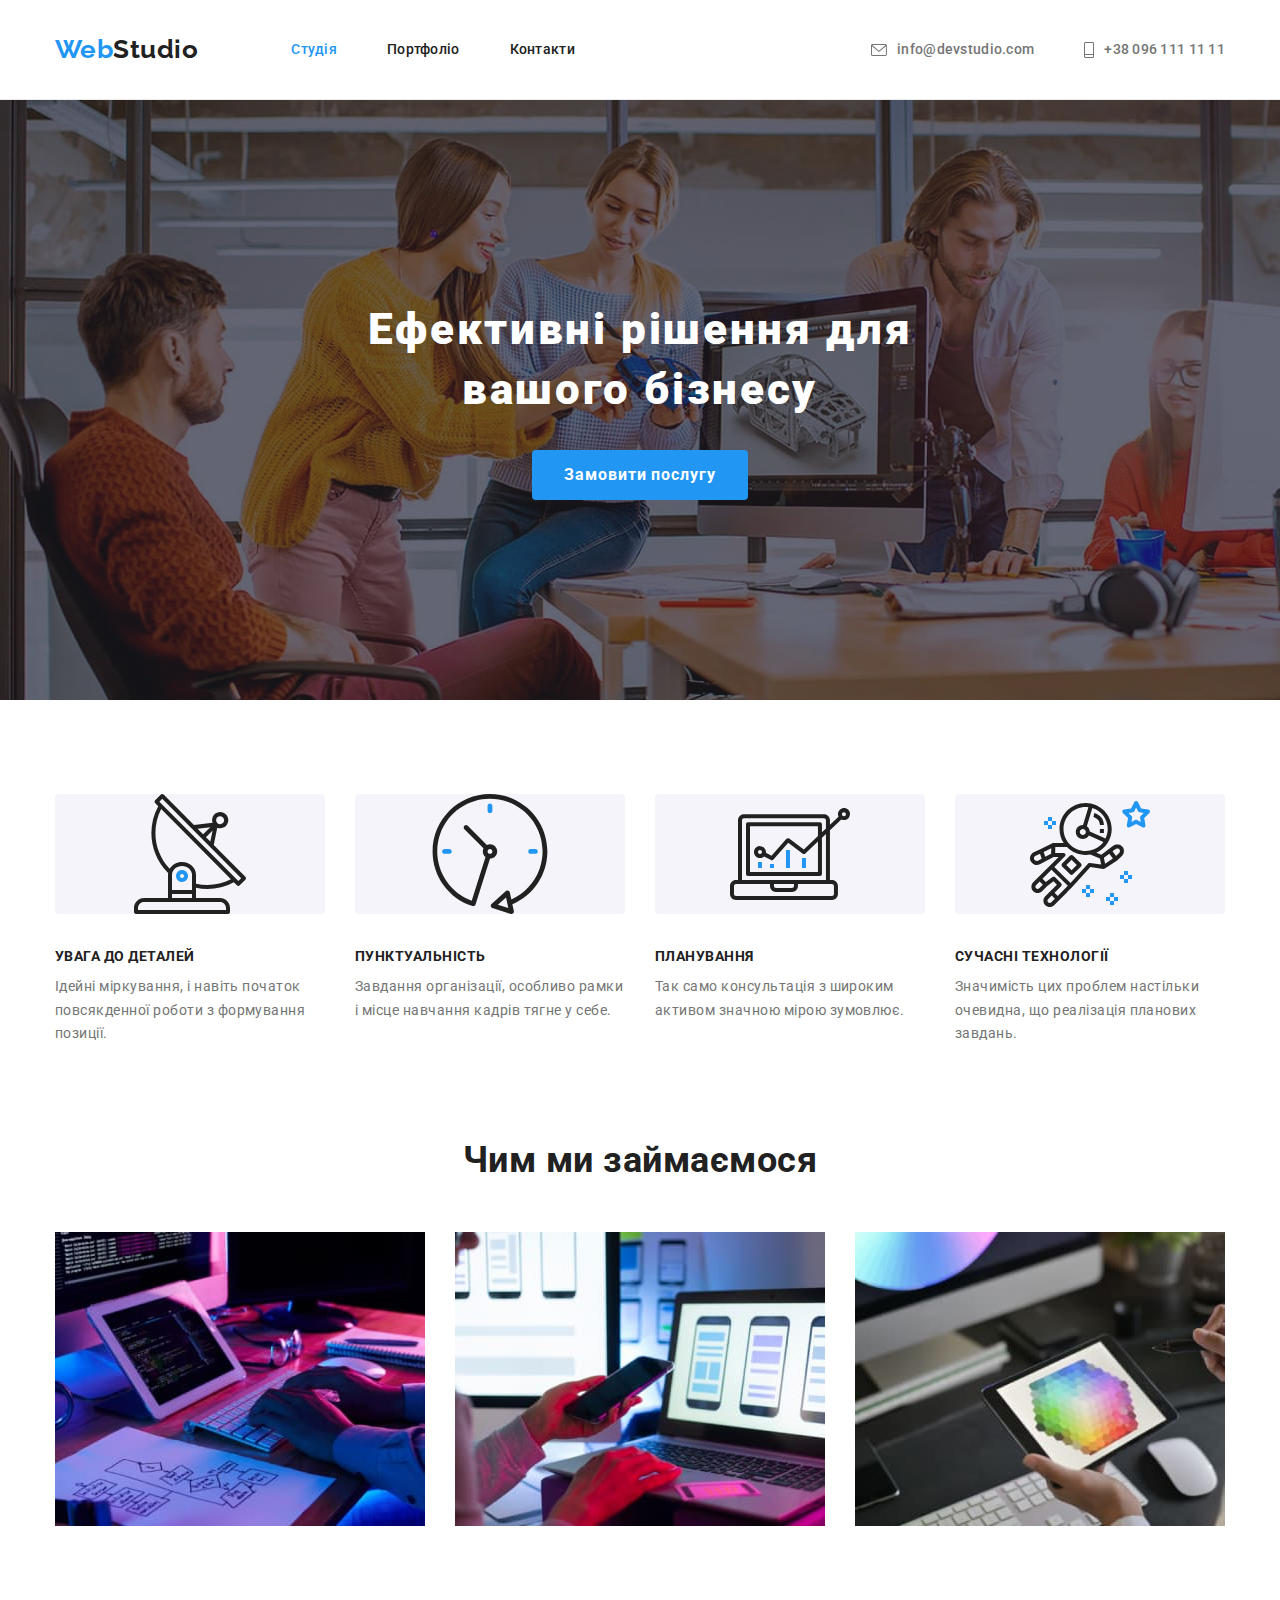
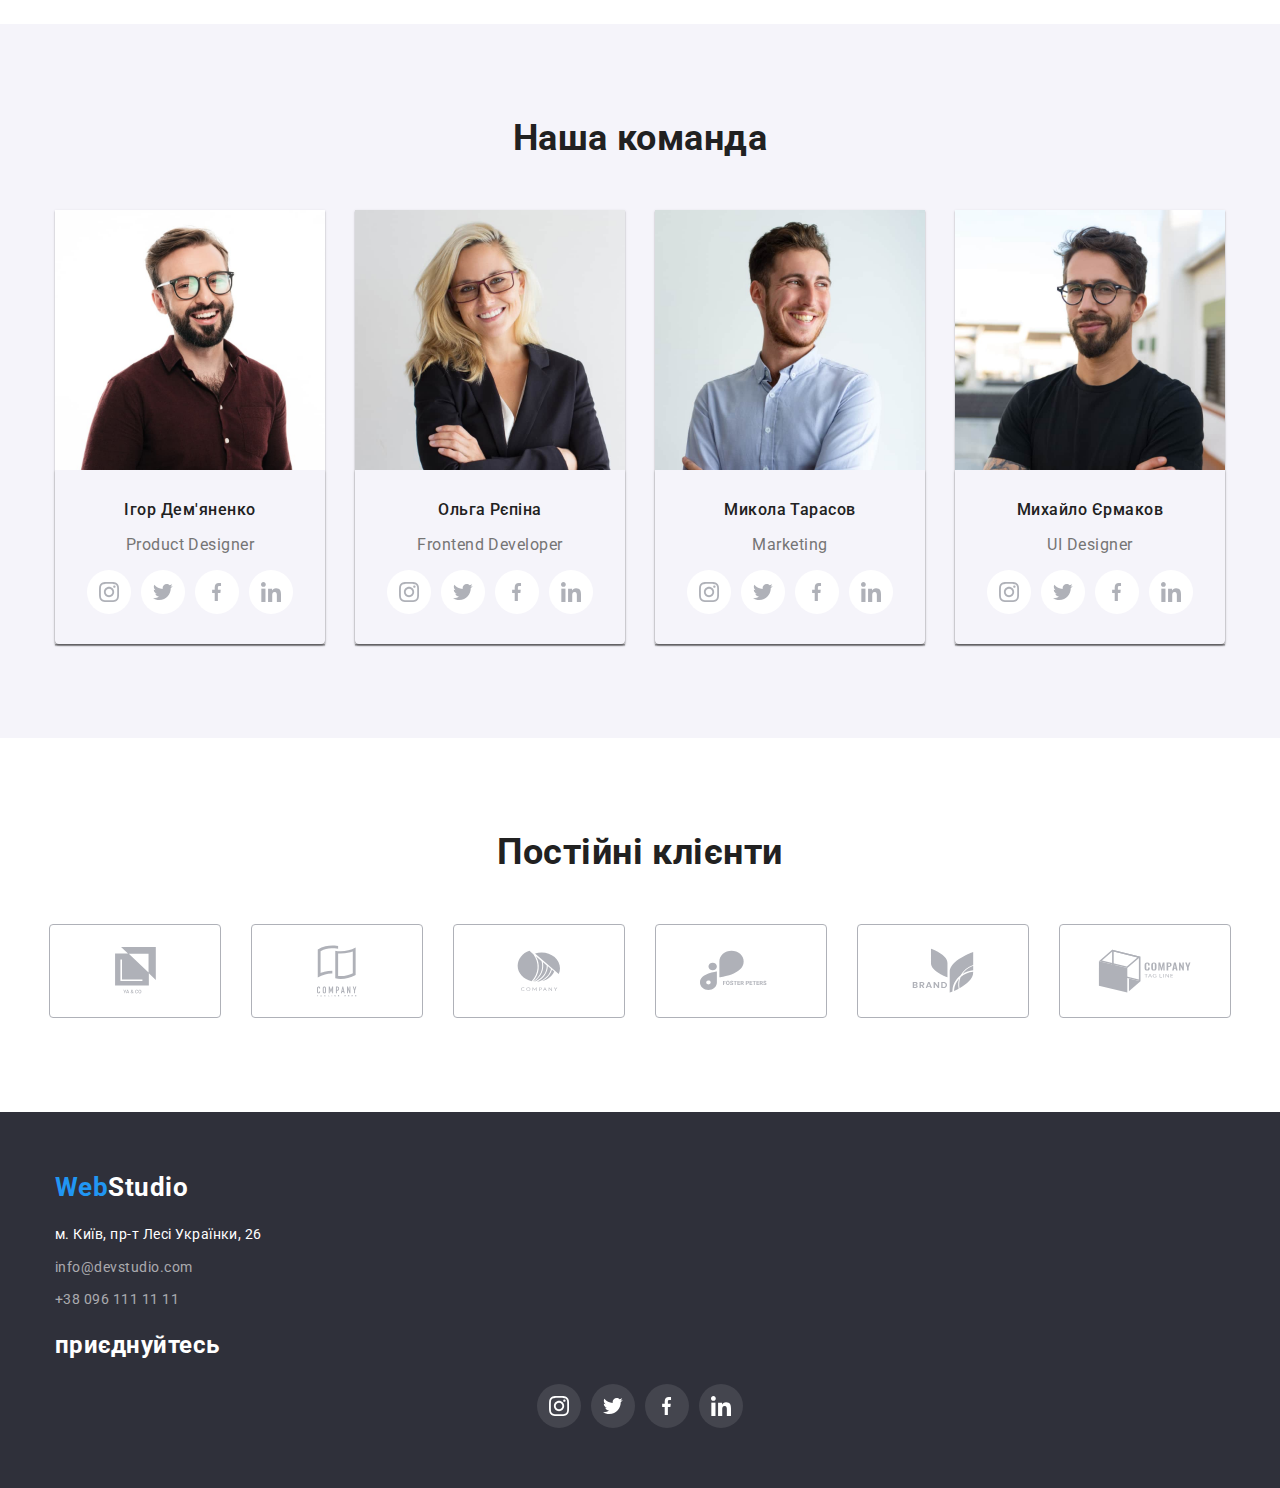
==== commit b1359738: "up" ====
--- a/index.html
+++ b/index.html
@@ -37,13 +37,13 @@
       <!-- Роздiл авторизацiя -->
       <ul class="auth set">
         <li class="li-email">
-
+         
           <a href="mailto:info@devstudio.com" class="auth-email pointing" lang="en"
-            >info@devstudio.com</a
+            > <svg class="icon-email" width="16" height="12"><use href="./img/sprite-icon.svg#icon-email"></use></svg><span>info@devstudio.com</span></a
           >
         </li>
-        <li class="li-phone pointing">
-          <a href="tel:+38961111111" class="auth-tel">+38 096 111 11 11</a>
+        <li class="li-phone ">
+          <a href="tel:+38961111111" class="auth-tel pointing"><svg class="icon-phone" width="10" height="16"><use href="./img/sprite-icon.svg#icon-phone"></use></svg><span>+38 096 111 11 11</span></a>
         </li>
       
       </ul>
@@ -289,7 +289,7 @@
       <section class="clients">
         <div class="container">
          <h2 class="title-clients">Постійні клієнти</h2>
-        <ul class="ul-clients">
+        <ul class="ul-clients"> 
           <li class="item-clients"><a href="" class="link-clients"><svg class="client-icon" width="41" height="46.7">
             <use href="./img/sprite-icon.svg#icon-company1"></use>
           </svg></a></li>
@@ -322,8 +322,9 @@
             >
           </li>
           <li class="li-foot-email">
-            <a href="mailto:info@devstudio.com" class="foot-email" lang="en"
-              >info@devstudio.com</a
+            <a href="mailto:info@devstudio.com"  class="foot-email" lang="en"
+              >
+              </svg>info@devstudio.com</a
             >
           </li>
           <li>
@@ -332,32 +333,33 @@
         </ul>
       </address>
     
-      <div>
-      <h2 class="foot-social">приєднуйтесь</h2>
-      <ul class="social-icons set">
-        <li class="social-item"><a href="" class="social-link">
-          <svg class="social-icon" width="20" height="20" >
+      
+      <h2 class="foot-title">приєднуйтесь</h2>
+      <ul class="foot-social-icons set">
+        <li class="foot-social-item"><a href="" class="foot-social-link">
+          <svg class="foot-social-icon" width="20" height="20" >
           <use href="./img/sprite-icon.svg#icon-instagram"></use>
         </svg>
         </a></li>
 
-        <li class="social-item"><a href="" class="social-link">
-          <svg class="social-icon" width="20" heigh="16.25">
+        <li class="foot-social-item"><a href="" class="foot-social-link">
+          <svg class="foot-social-icon" width="20" heigh="16.25">
           <use href="./img/sprite-icon.svg#icon-twitter"></use>
           </svg></a></li>
 
-          <li class="social-item"><a href="" class="social-link">
-            <svg class="social-icon" width="10" height="20">
+          <li class="foot-social-item"><a href="" class="foot-social-link">
+            <svg class="foot-social-icon" width="10" height="20">
               <use href="./img/sprite-icon.svg#icon-facebook"></use>
               </svg>
           </a></li>
 
-          <li class="social-item"><a href="" class="social-link">
-            <svg class="social-icon" width="20" height="20">
+          <li class="foot-social-item"><a href="" class="foot-social-link">
+            <svg class="foot-social-icon" width="20" height="20">
               <use href="./img/sprite-icon.svg#icon-linkedin"></use>
               </svg>
+
         </a></li></ul></div>
-    </div>
+    
     </footer>
   
   </body>
--- a/css/style.css
+++ b/css/style.css
@@ -51,6 +51,7 @@
 body { background-color: var(--second-text-colour); color:var(--main-text-colour);
 font-family: Roboto, sans-serif;
 letter-spacing: 0.03em;
+
 }
 
 
@@ -401,11 +402,6 @@
 
 
 
-/* .link-clients{outline: 1px solid orange;} */
-
-/*  features icons */
-
-
 
 
 
@@ -448,9 +444,6 @@
     background-size: cover;
     margin-left: auto;
     margin-right: auto;
-    /* outline: 2px solid orange; */
-    /* background-image: linear-gradient(to right rgba(47, 48, 58, 0.4));
-    background-image: url(../img/hero-min.jpg); */
     background: linear-gradient(to right, rgba(47,48,58,0.4),
     rgba(47,48,58,0.4)),url(../img/hero-min.jpg);  
 
@@ -459,7 +452,7 @@
 
 .features-item:not(:last-child) {margin-right: 30px;}
 
-.ul-features, {display: flex; justify-content: center;}
+.ul-features {display: flex; justify-content: center;}
 
 
 
@@ -469,16 +462,6 @@
 
 
 .features-icon:last-child{margin-right: 0;}
-
-/* <li class="features-item"><svg class="features-icon" height="70" width="65.32"><use href="./img/sprite-icon.svg#icon-radar"></use></svg><h3 class="features-title">УВАГА ДО ДЕТАЛЕЙ</h3>
-<p class="features-text">
-  Ідейні міркування, i навіть початок повсякденної роботи з формування
-  позиції.
-</p></li> */
-
-
-
-
 
 
 
@@ -494,7 +477,7 @@
               <li class="social-item"><a href="" class="social-link"></a></li>
               <li class="social-item"><a href="" class="social-link"></a></li></ul> */
 
-
+    /* .title-clients{height: 42px;} */
               
     .social-icons{display: flex; justify-content: center;} 
        
@@ -513,33 +496,60 @@
 
 
 
-
+    
 
     .item-clients{ border: 1px solid var(--clients-border-colour); border-radius: 4px; padding: 16px 32px;}
 
     .link-clients{fill:var(--clients-border-colour); width: 106px; height: 60px; display: flex; align-items: center; justify-content: center;}
 
-    .link-clients:hover,  .link-clients:focus{fill: var(--button-text-colour); }
-    .item-clients:hover, .item-clients:focus { border: 1px solid var(--button-text-colour);}
+    .item-clients  .link-clients:hover .client-icon {fill: var(--button-text-colour);   }
+    .item-clients:hover, .item-clients:focus  {border: 1px solid var(--button-text-colour); }
 
          
-    
-
-    /* <ul class="ul-clients ">
-          <ul class="ul-clients">
-          <li class="item-clients"><a href="" class="link-clients"><svg class="client-icon" width="41" height="46.7">
-            <use href="./img/sprite-icon.svg#icon-company1"></use>
-          </svg></a></li>
-
-          <li class="item-clients"><a href="" class="link-clients"></a></li>
-          <li class="item-clients"><a href="" class="link-clients"></a></li>
-          <li class="item-clients"><a href="" class="link-clients"></a></li>
-          <li class="item-clients"><a href="" class="link-clients"></a></li>
-          <li class="item-clients"><a href="" class="link-clients"></a></li>
-        </ul> */
-
-        /* .phone-set{width: 270px; height: 120px;}  */
-    
-    
-   
-
+    /* Footer social contacts */
+
+    
+    .foot-social-icons{display: flex; justify-content: center;} 
+       
+    .foot-social-item{ margin-right: 10px; margin-top: 16px; }
+    .foot-social-link{fill: var(--second-text-colour); width: 44px; height: 44px; background-color: rgba(255, 255, 255, 0.1); ; border-radius: 50%; display: flex; align-items: center; justify-content: center;}
+
+
+    .foot-social-item:last-child{margin-right:0; }
+
+    .foot-social-link:hover, .foot-social-link:focus {background-color:var(--button-text-colour) ;}
+
+    .foot-social-item{ margin-right: 10px; margin-top: 16px; }
+
+  .foot-title{color: var(--second-text-colour);   height: 16px;}
+
+
+/* Добавляем иконку через Before. Не может изменять цвет при hovere */
+
+/* .auth-email::before{
+  content:"";  
+  display: inline-block;
+width: 16px;
+height: 12px;
+background-image: url(../img/email-icon.svg);
+margin-right: 10px;
+/* vertical-align: middle; */
+/* }
+.auth-email{display: flex; align-items: center; }   */ 
+  
+  
+.auth-email, .auth-tel{display: flex; align-items: center;}
+
+.icon-email, .icon-phone{margin-right: 10px; fill:var(--article-text-colour);}
+
+.auth-email:hover .icon-email {fill:var(--button-text-colour);}
+
+.auth-tel:hover .icon-phone {fill:var(--button-text-colour);}
+.li-phone:hover{fill:var(--button-text-colour);}
+
+
+
+
+.block-sample:hover{border: 1px solid #EEEEEE; 
+    box-shadow: 0px 1px 1px rgba(0, 0, 0, 0.12), 0px 4px 4px rgba(0, 0, 0, 0.06), 1px 4px 6px rgba(0, 0, 0, 0.16);}
+.block-sample{box-sizing: border-box;}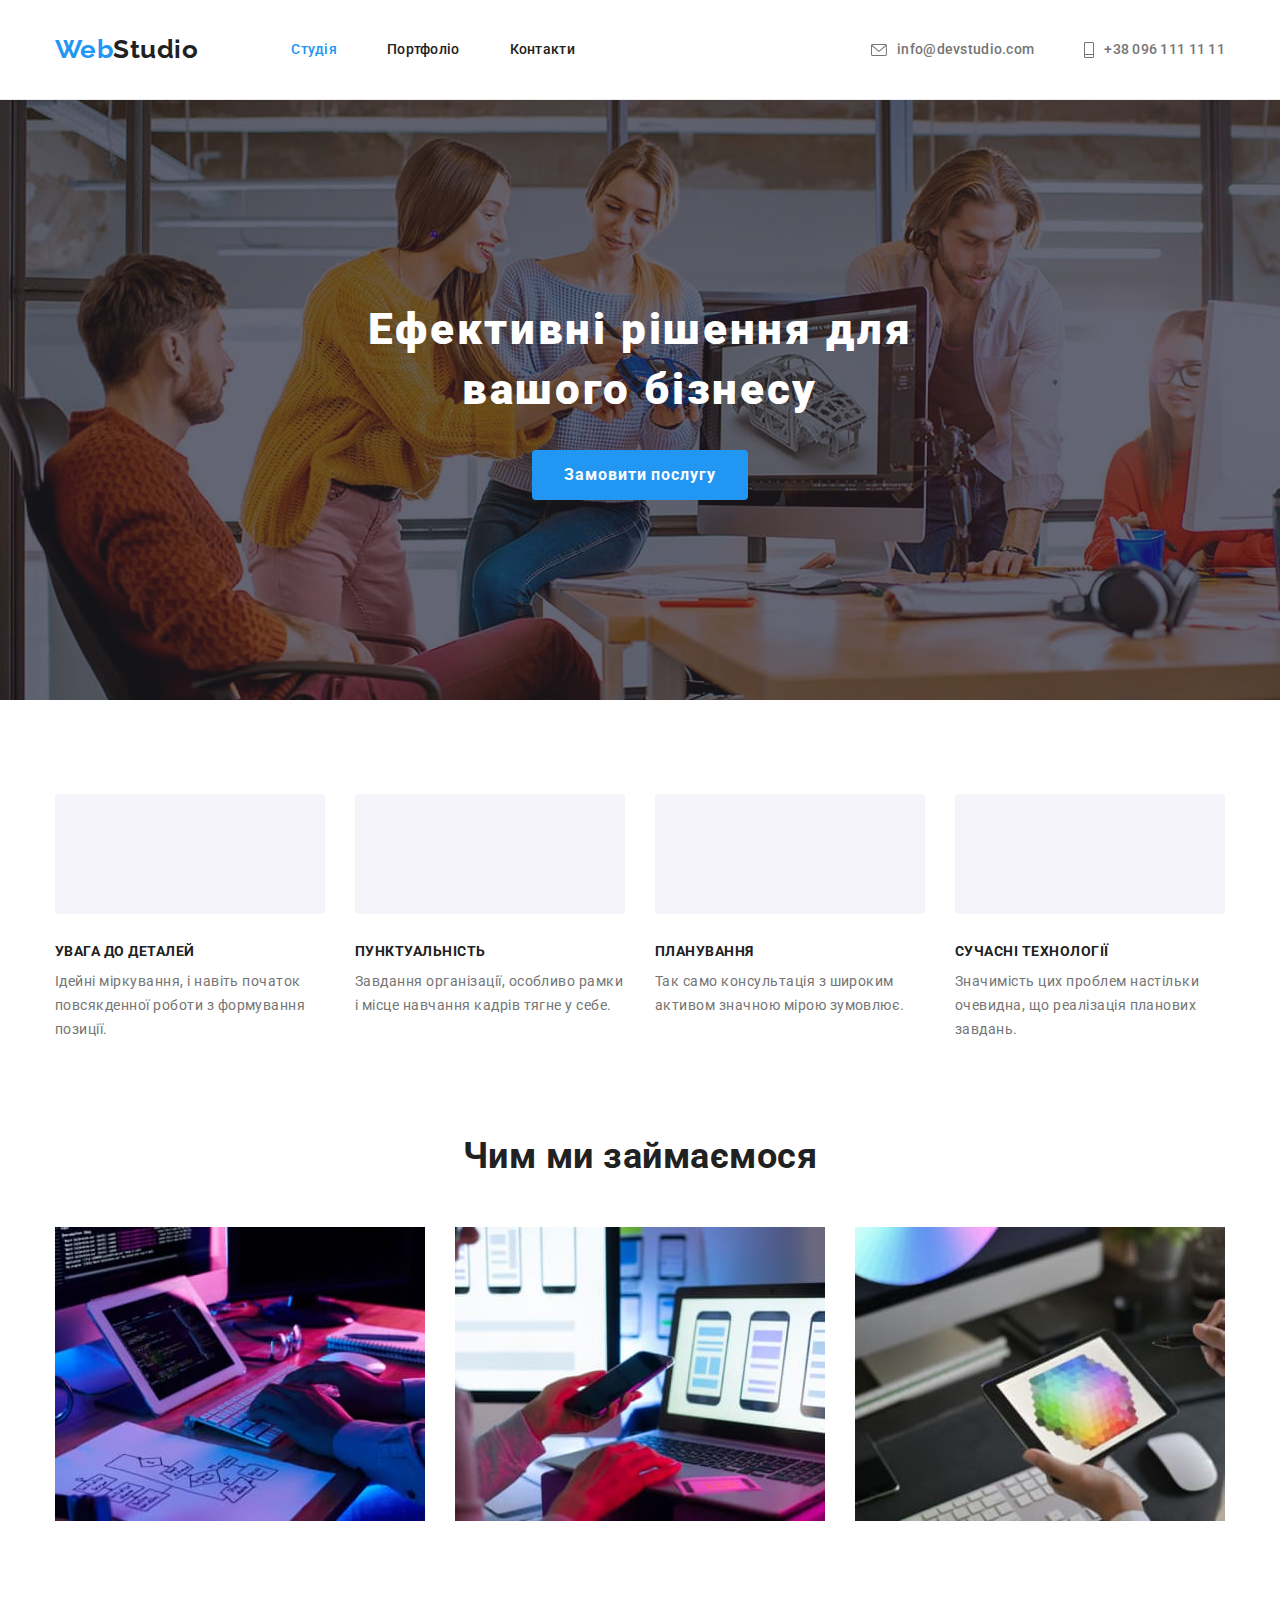
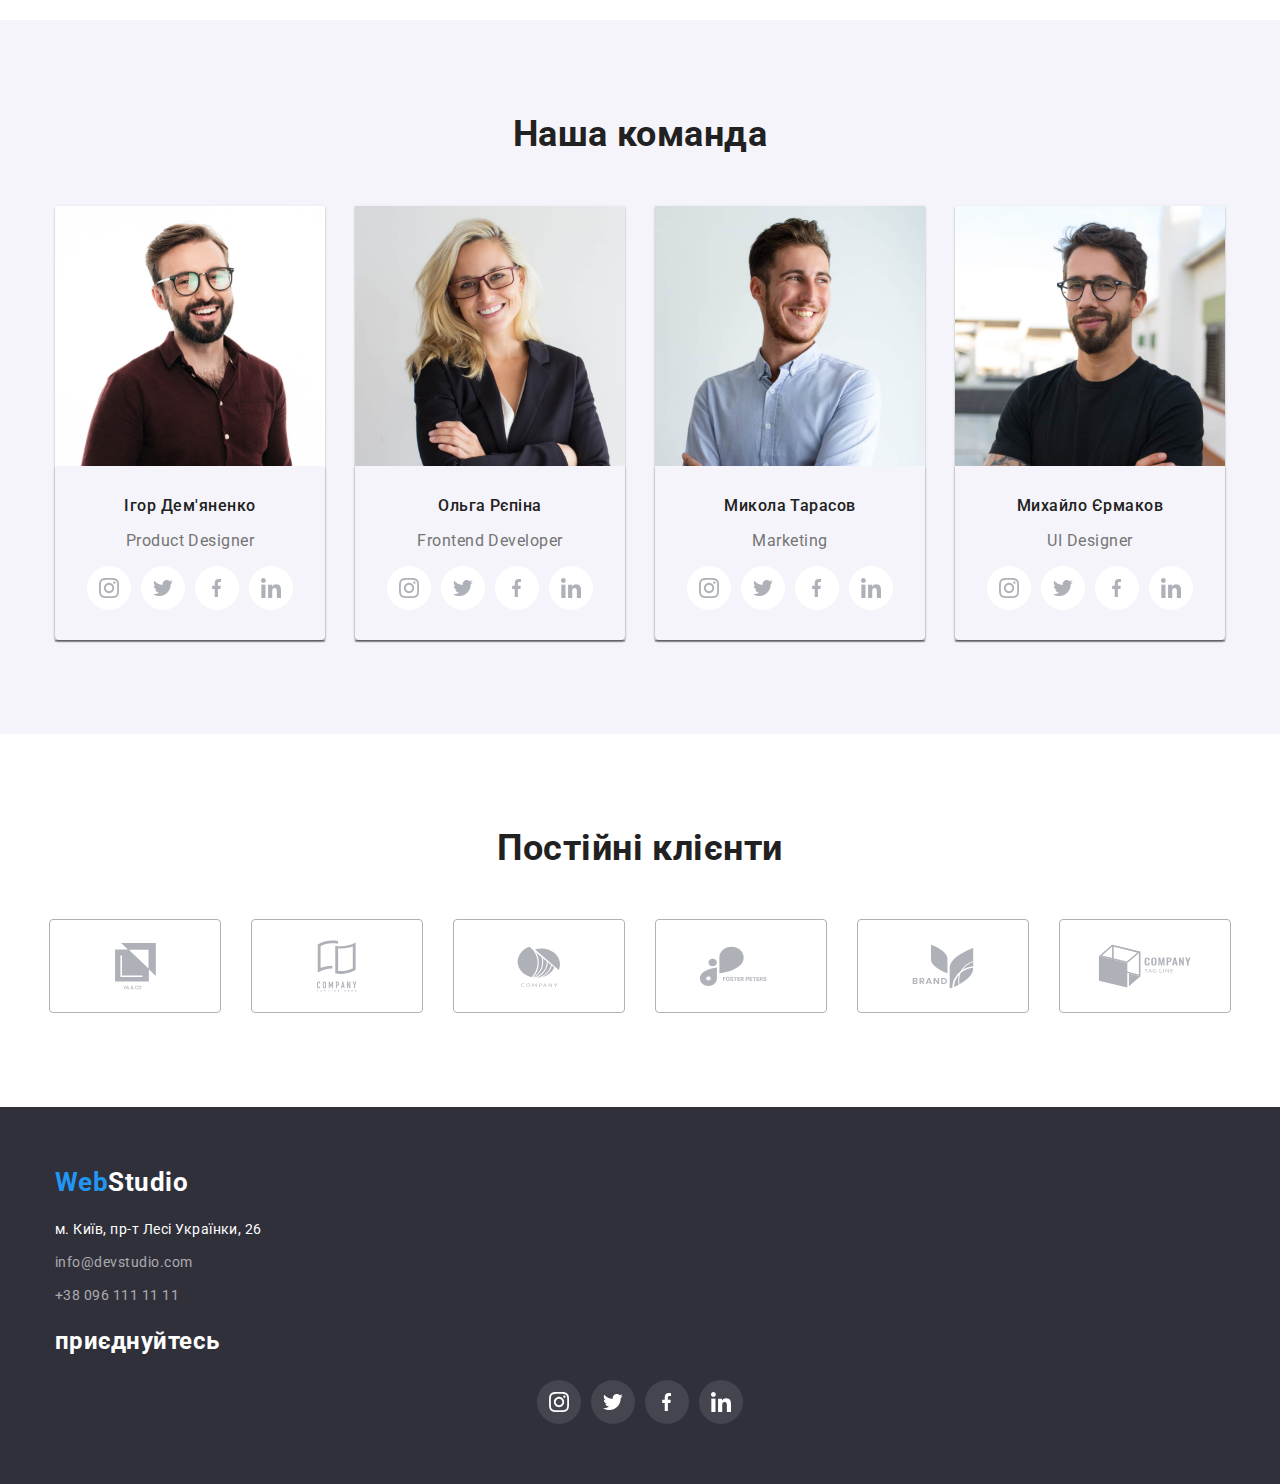
==== commit d1414909: "up" ====
--- a/index.html
+++ b/index.html
@@ -54,7 +54,7 @@
     <main>
       <!-- Роздiл герой -->
       
-      <section class="hero overlay">
+      <section class="hero">
         <div class="container-hero">
         <h1 class="hero-title">Ефективні рішення для <br> вашого бізнесу</h1>
         <button type="button" class="hero-button">Замовити послугу</button>
@@ -72,21 +72,21 @@
            
           <ul class="ul-features">
           
-          <li class="features-item"><svg class="features-icon" height="70" width="65.32"><use href="./img/sprite-icon.svg#icon-radar"></use></svg><h3 class="features-title">УВАГА ДО ДЕТАЛЕЙ</h3>
+          <li class="features-item"><div class="features-block"><svg class="features-icon" height="70" width="65.32"><use href="./img/sprite-icon.svg#icon-radar"></use></svg></div><h3 class="features-title">УВАГА ДО ДЕТАЛЕЙ</h3>
             <p class="features-text">
               Ідейні міркування, i навіть початок повсякденної роботи з формування
               позиції.
             </p></li>
-          <li class="features-item"><svg class="features-icon"><use href="./img/sprite-icon.svg#icon-clock"></use></svg><h3 class="features-title">ПУНКТУАЛЬНІСТЬ</h3>
+          <li class="features-item"><div class="features-block"><svg class="features-icon" height="70" width="67"><use href="./img/sprite-icon.svg#icon-clock"></use></svg></div><h3 class="features-title">ПУНКТУАЛЬНІСТЬ</h3>
             <p class="features-text">
               Завдання організації, особливо рамки i місце навчання кадрів тягне у
               себе.
             </p></li>
-          <li class="features-item"><svg class="features-icon"><use href="./img/sprite-icon.svg#icon-laptop"></use></svg><h3 class="features-title">ПЛАНУВАННЯ</h3>
+          <li class="features-item"><div class="features-block"><svg class="features-icon" height="53.7" width="70"><use href="./img/sprite-icon.svg#icon-laptop"></use></svg></div><h3 class="features-title">ПЛАНУВАННЯ</h3>
             <p class="features-text">
               Так само консультація з широким активом значною мірою зумовлює.
             </p></li>
-          <li class="features-item"><svg class="features-icon"><use href="./img/sprite-icon.svg#icon-astronaut"></use></svg><h3 class="features-title">СУЧАСНІ ТЕХНОЛОГІЇ</h3>
+          <li class="features-item"><div class="features-block"><svg class="features-icon" height="70" width="70"><use href="./img/sprite-icon.svg#icon-astronaut"></use></svg></div><h3 class="features-title">СУЧАСНІ ТЕХНОЛОГІЇ</h3>
             <p class="features-text">
               Значимість цих проблем настільки очевидна, що реалізація планових
               завдань.
--- a/css/style.css
+++ b/css/style.css
@@ -414,13 +414,8 @@
  outline: 1px solid orange;
  background-color: var(--button-backgroud-colour);
  background-position: center;
-
-}
-
-
+}
 .features-item::before { background-image: url(../img/radar.svg); background-size: contain; background-repeat: no-repeat;  } */
-
-
 
 /* .features-item{width: calc(100% - 60px) / 3;}    та же операция для работы с калькулятором. 60px маржины сумарно которые вычитаются  */ 
 
@@ -450,34 +445,25 @@
 }
 
 
-.features-item:not(:last-child) {margin-right: 30px;}
+/* features иконки  */
+
+
 
 .ul-features {display: flex; justify-content: center;}
 
-
-
-
-.features-icon{width: 270px; height: 120px; margin-bottom: 30px; background-color: var(--button-backgroud-colour) ; fill: currentColor; border-radius: 4px;}
-
-
-
-.features-icon:last-child{margin-right: 0;}
-
-
-
-
-        /* <ul class="social-icons set">
-
-               <li class="social-item"><a href="" class="social-link">
-                  <svg class="social-icon" width="10" height="20">
-                    <use href="./img/sprite-icon.svg#icon-facebook"></use>
-                    </svg>
-
-              <li class="social-item"><a href="" class="social-link"></a></li>
-              <li class="social-item"><a href="" class="social-link"></a></li>
-              <li class="social-item"><a href="" class="social-link"></a></li></ul> */
-
-    /* .title-clients{height: 42px;} */
+.features-icon{padding-bottom: 25px; padding-top: 25px; padding-right: 100px; padding-left: 100px; }
+
+
+.features-block{ width: 270px; height: 120px;  background-color: var(--button-backgroud-colour) ; margin-bottom: 30px ; border-radius: 4px; }
+
+.features-item:not(:last-child) {margin-right: 30px; }
+
+.features-item:last-child{margin-right: 0; }
+
+.features-icon{}
+
+
+    /* social иконки работников */
               
     .social-icons{display: flex; justify-content: center;} 
        
@@ -490,12 +476,10 @@
     .social-link:hover{background-color:var(--button-text-colour) ; fill: var(--second-text-colour);}
 
 
-
-
     .social-item{ margin-right: 10px; margin-top: 16px; }
 
 
-
+     /* Наши клиенты иконки */
     
 
     .item-clients{ border: 1px solid var(--clients-border-colour); border-radius: 4px; padding: 16px 32px;}
@@ -536,7 +520,9 @@
 /* vertical-align: middle; */
 /* }
 .auth-email{display: flex; align-items: center; }   */ 
-  
+
+
+ /* Иконки в блоке навигации  */
   
 .auth-email, .auth-tel{display: flex; align-items: center;}
 
@@ -548,7 +534,7 @@
 .li-phone:hover{fill:var(--button-text-colour);}
 
 
-
+/* Ховер на портфолио */
 
 .block-sample:hover{border: 1px solid #EEEEEE; 
     box-shadow: 0px 1px 1px rgba(0, 0, 0, 0.12), 0px 4px 4px rgba(0, 0, 0, 0.06), 1px 4px 6px rgba(0, 0, 0, 0.16);}
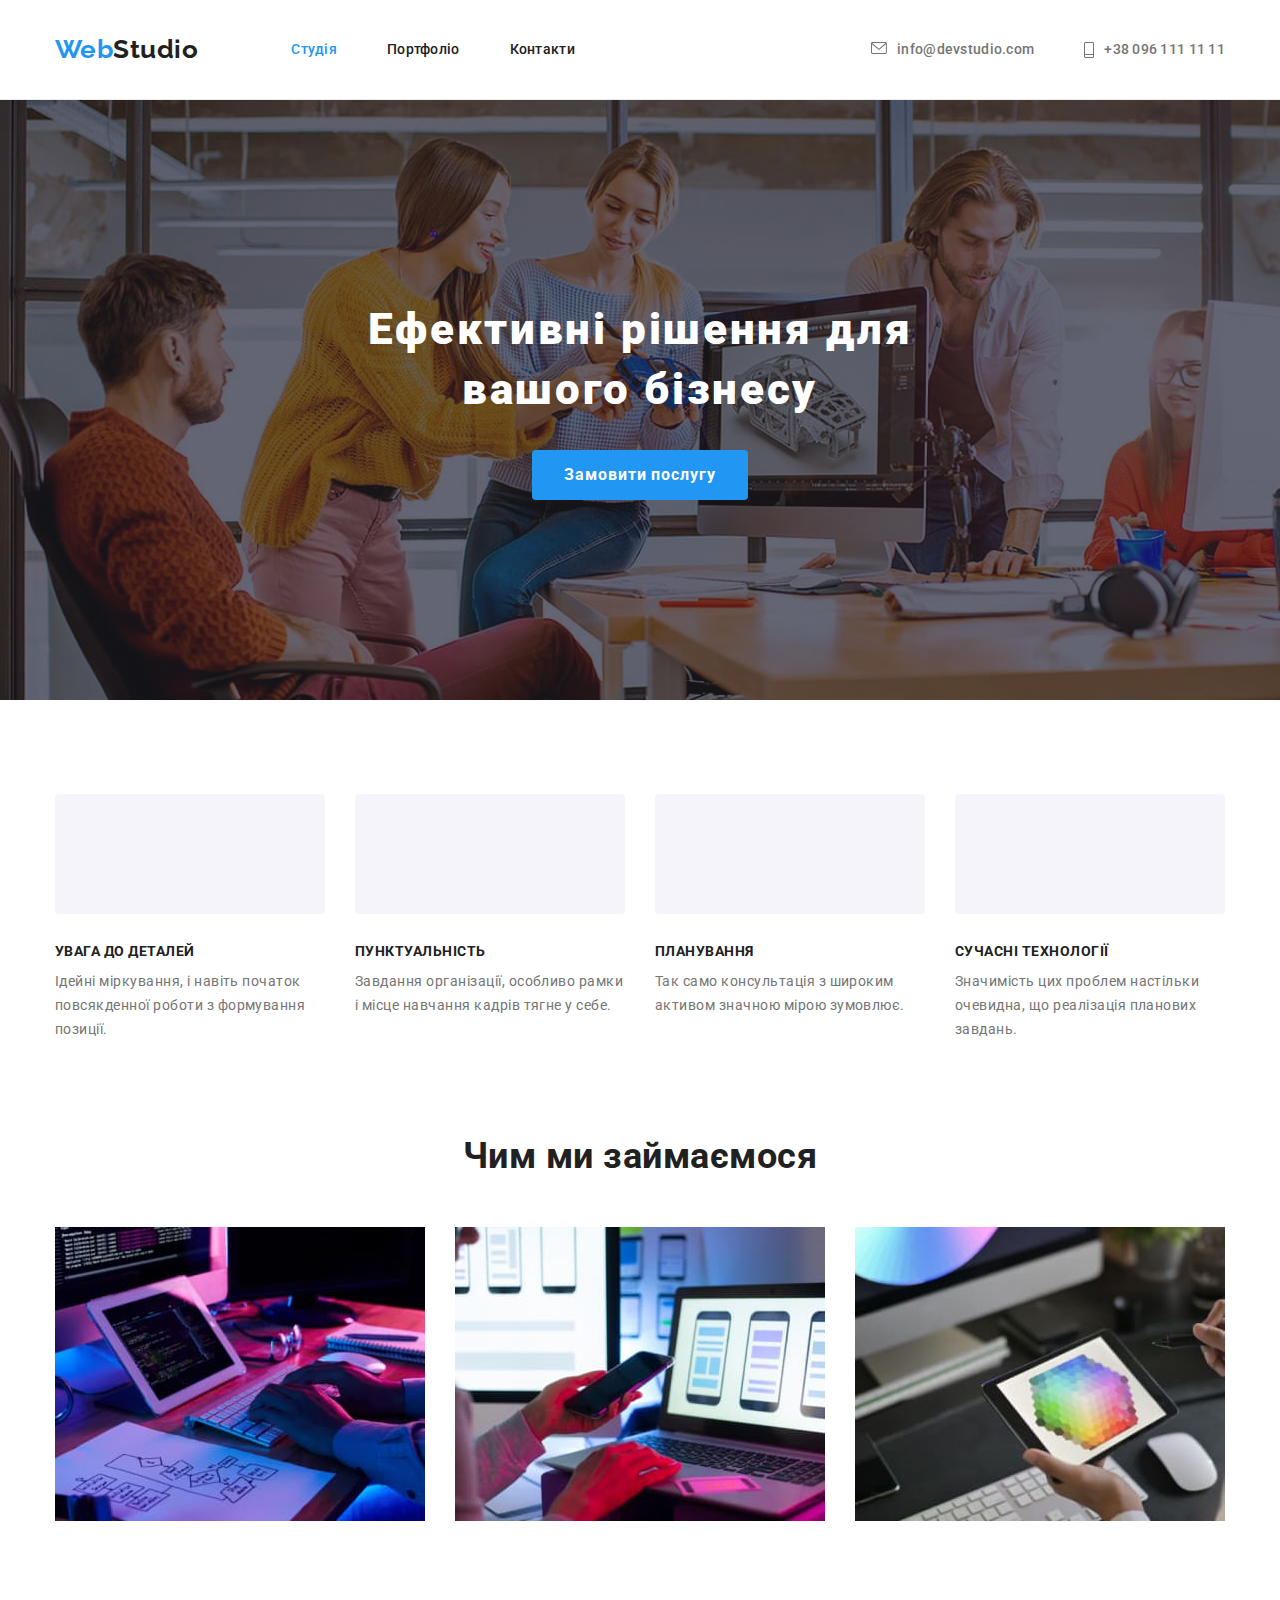
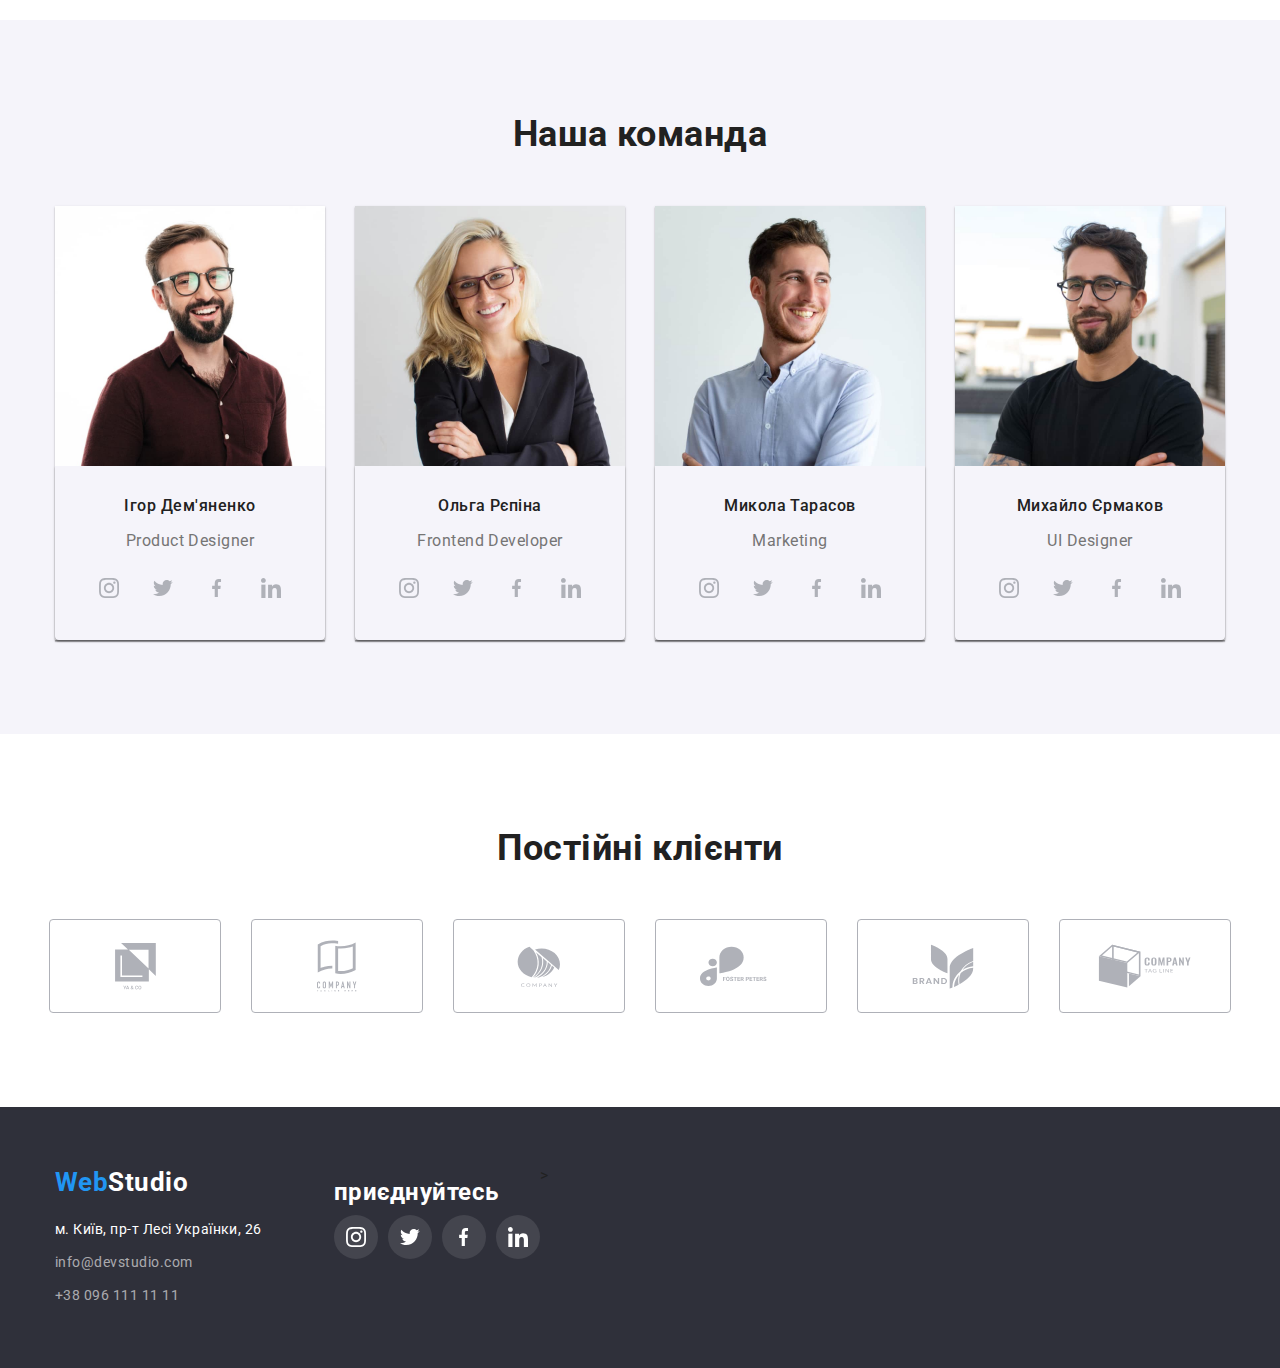
==== commit 387686c3: "up" ====
--- a/index.html
+++ b/index.html
@@ -310,7 +310,8 @@
    
     <footer class="web-foot">
       <div class="container">
-        
+        <div class="adflex">
+        <div class="footer-contacts">
       <a href="#" class="foot-link" lang="en"><span class="foot-logo">Web</span>Studio</a>
       
       <address>
@@ -332,8 +333,8 @@
           </li>
         </ul>
       </address>
-    
-      
+    </div>
+      <div class="foot-social-links">
       <h2 class="foot-title">приєднуйтесь</h2>
       <ul class="foot-social-icons set">
         <li class="foot-social-item"><a href="" class="foot-social-link">
@@ -358,7 +359,7 @@
               <use href="./img/sprite-icon.svg#icon-linkedin"></use>
               </svg>
 
-        </a></li></ul></div>
+        </a></li></ul></div>></div></div>
     
     </footer>
   
--- a/css/style.css
+++ b/css/style.css
@@ -468,7 +468,7 @@
     .social-icons{display: flex; justify-content: center;} 
        
     .social-item{ margin-right: 10px; margin-top: 16px; }
-    .social-link{fill: var(--clients-border-colour); width: 44px; height: 44px; background-color:var(--second-text-colour) ; border-radius: 50%; display: flex; align-items: center; justify-content: center;}
+    .social-link{fill: var(--clients-border-colour); width: 44px; height: 44px; border-radius: 50%; display: flex; align-items: center; justify-content: center;}
 
 
     .social-item:last-child{margin-right:0; }
@@ -493,9 +493,9 @@
     /* Footer social contacts */
 
     
-    .foot-social-icons{display: flex; justify-content: center;} 
+    .foot-social-icons{display: flex; justify-content: center; } 
        
-    .foot-social-item{ margin-right: 10px; margin-top: 16px; }
+    .foot-social-item{ margin-right: 10px; margin-top: 20px; }
     .foot-social-link{fill: var(--second-text-colour); width: 44px; height: 44px; background-color: rgba(255, 255, 255, 0.1); ; border-radius: 50%; display: flex; align-items: center; justify-content: center;}
 
 
@@ -503,9 +503,13 @@
 
     .foot-social-link:hover, .foot-social-link:focus {background-color:var(--button-text-colour) ;}
 
-    .foot-social-item{ margin-right: 10px; margin-top: 16px; }
-
-  .foot-title{color: var(--second-text-colour);   height: 16px;}
+    
+
+  .foot-title{color: var(--second-text-colour);   height: 16px; margin: 0; }
+
+  .foot-social-links{margin-left: 72px; padding-top: 12px;  }
+  
+  foot-social-item
 
 
 /* Добавляем иконку через Before. Не может изменять цвет при hovere */
@@ -538,4 +542,4 @@
 
 .block-sample:hover{border: 1px solid #EEEEEE; 
     box-shadow: 0px 1px 1px rgba(0, 0, 0, 0.12), 0px 4px 4px rgba(0, 0, 0, 0.06), 1px 4px 6px rgba(0, 0, 0, 0.16);}
-.block-sample{box-sizing: border-box;}+.block-sample{box-sizing: border-box; margin-right: 28px; }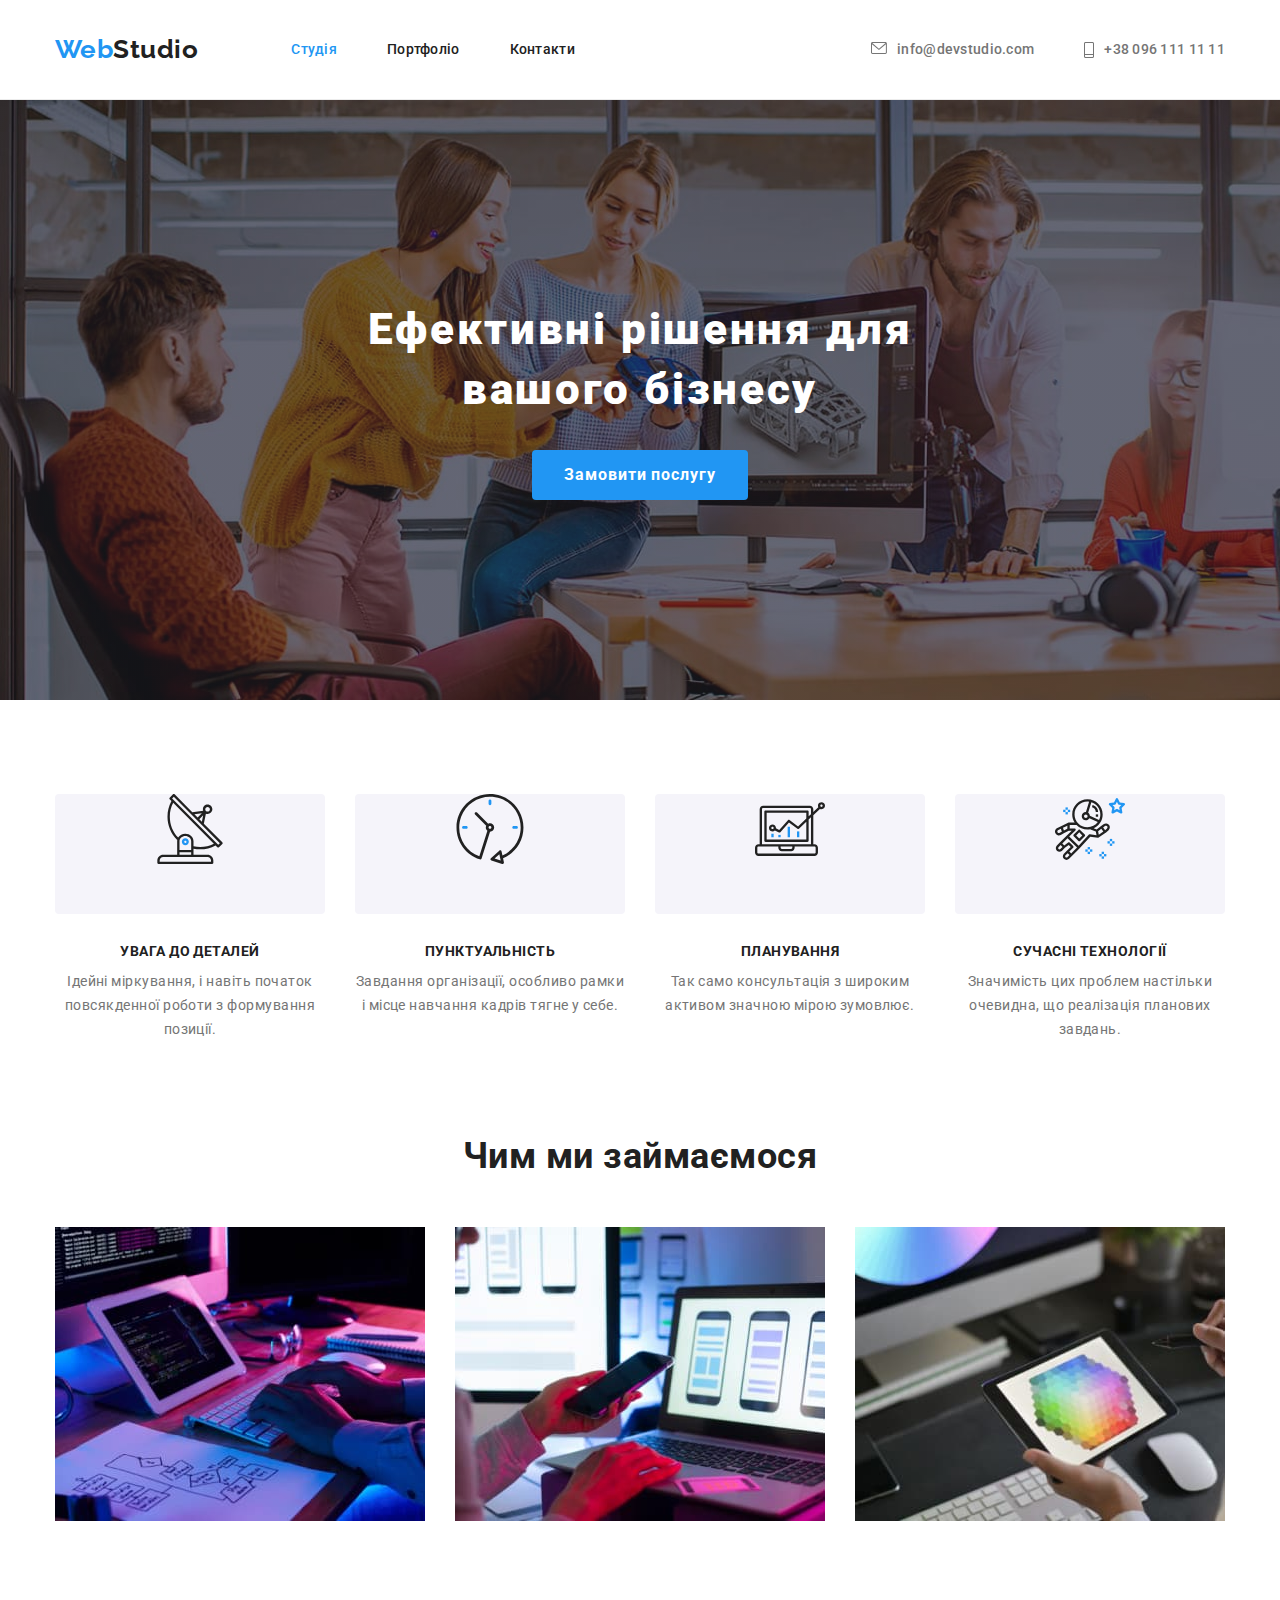
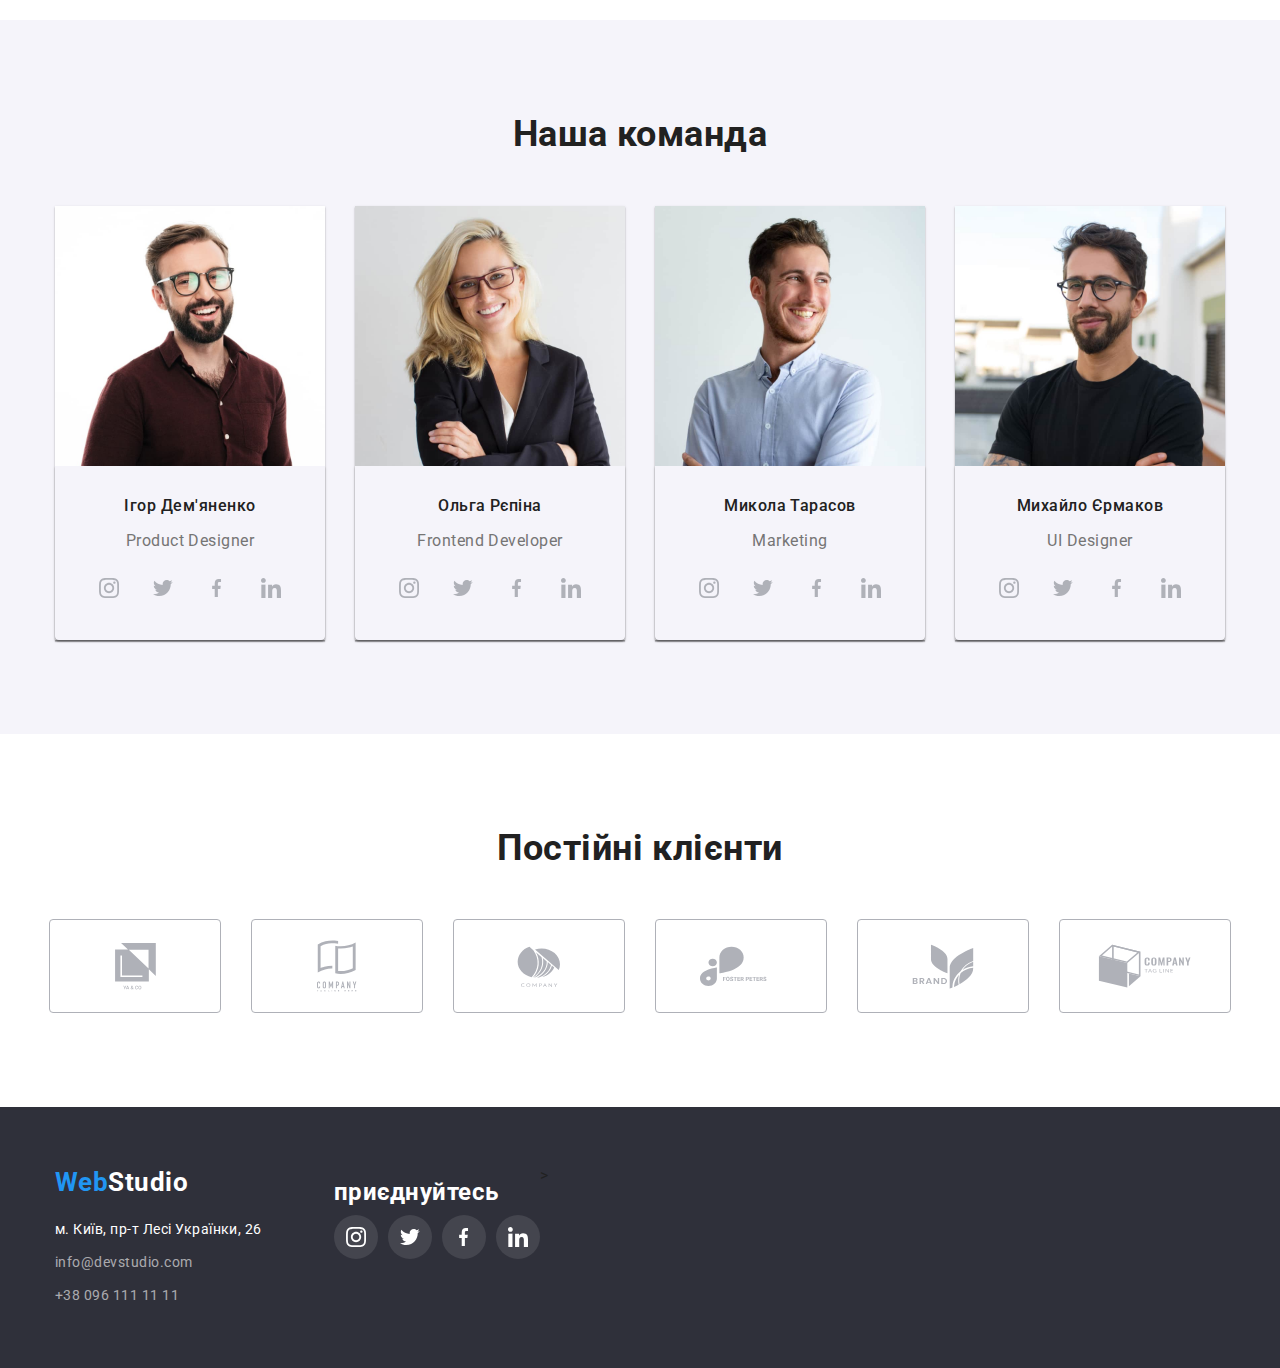
==== commit ec26df99: "up" ====
--- a/index.html
+++ b/index.html
@@ -72,17 +72,17 @@
            
           <ul class="ul-features">
           
-          <li class="features-item"><div class="features-block"><svg class="features-icon" height="70" width="65.32"><use href="./img/sprite-icon.svg#icon-radar"></use></svg></div><h3 class="features-title">УВАГА ДО ДЕТАЛЕЙ</h3>
+          <li class="features-item"><div class="features-block"><svg class="features-icon" height="70" width="70"><use href="./img/sprite-icon.svg#icon-radar"></use></svg></div><h3 class="features-title">УВАГА ДО ДЕТАЛЕЙ</h3>
             <p class="features-text">
               Ідейні міркування, i навіть початок повсякденної роботи з формування
               позиції.
             </p></li>
-          <li class="features-item"><div class="features-block"><svg class="features-icon" height="70" width="67"><use href="./img/sprite-icon.svg#icon-clock"></use></svg></div><h3 class="features-title">ПУНКТУАЛЬНІСТЬ</h3>
+          <li class="features-item"><div class="features-block"><svg class="features-icon" height="70" width="70"><use href="./img/sprite-icon.svg#icon-clock"></use></svg></div><h3 class="features-title">ПУНКТУАЛЬНІСТЬ</h3>
             <p class="features-text">
               Завдання організації, особливо рамки i місце навчання кадрів тягне у
               себе.
             </p></li>
-          <li class="features-item"><div class="features-block"><svg class="features-icon" height="53.7" width="70"><use href="./img/sprite-icon.svg#icon-laptop"></use></svg></div><h3 class="features-title">ПЛАНУВАННЯ</h3>
+          <li class="features-item"><div class="features-block"><svg class="features-icon" height="70" width="70"><use href="./img/sprite-icon.svg#icon-laptop"></use></svg></div><h3 class="features-title">ПЛАНУВАННЯ</h3>
             <p class="features-text">
               Так само консультація з широким активом значною мірою зумовлює.
             </p></li>
--- a/css/style.css
+++ b/css/style.css
@@ -449,9 +449,9 @@
 
 
 
-.ul-features {display: flex; justify-content: center;}
-
-.features-icon{padding-bottom: 25px; padding-top: 25px; padding-right: 100px; padding-left: 100px; }
+.ul-features {display: flex; justify-content: center; text-align: center; }
+
+
 
 
 .features-block{ width: 270px; height: 120px;  background-color: var(--button-backgroud-colour) ; margin-bottom: 30px ; border-radius: 4px; }
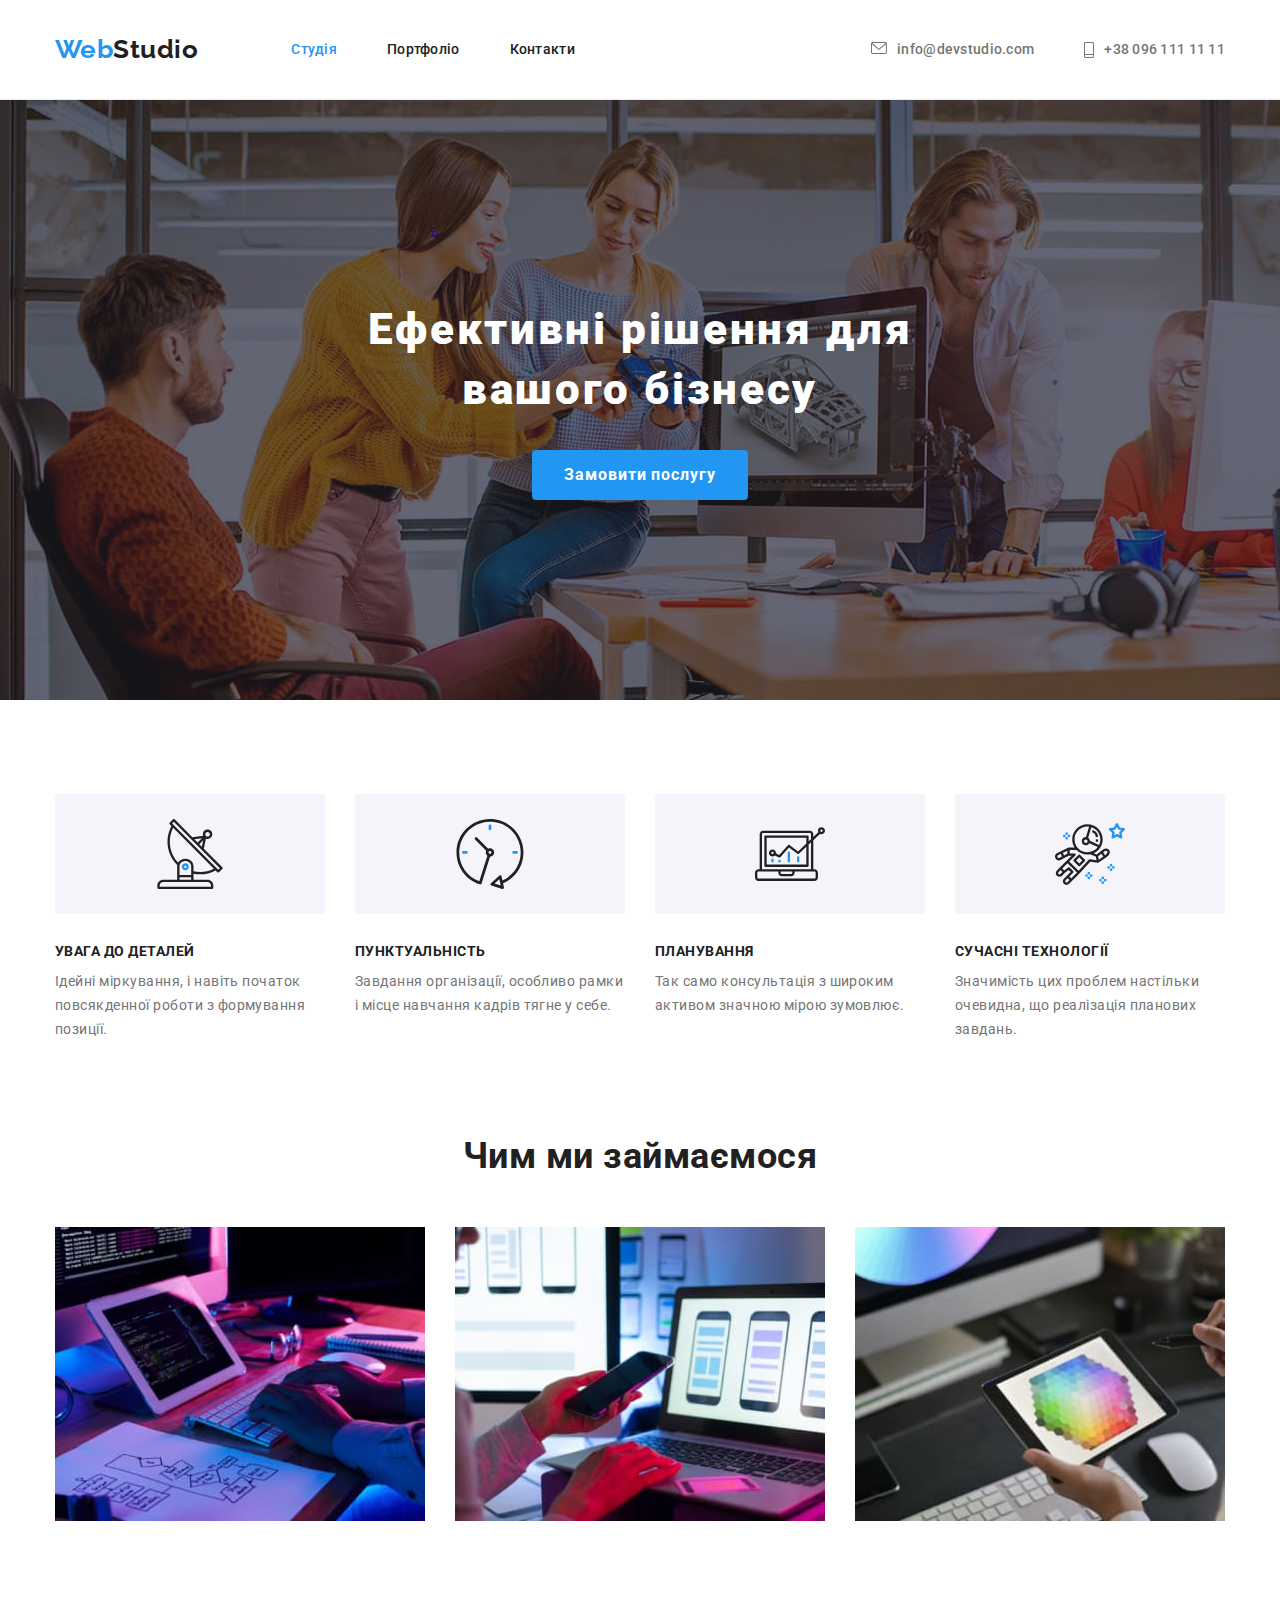
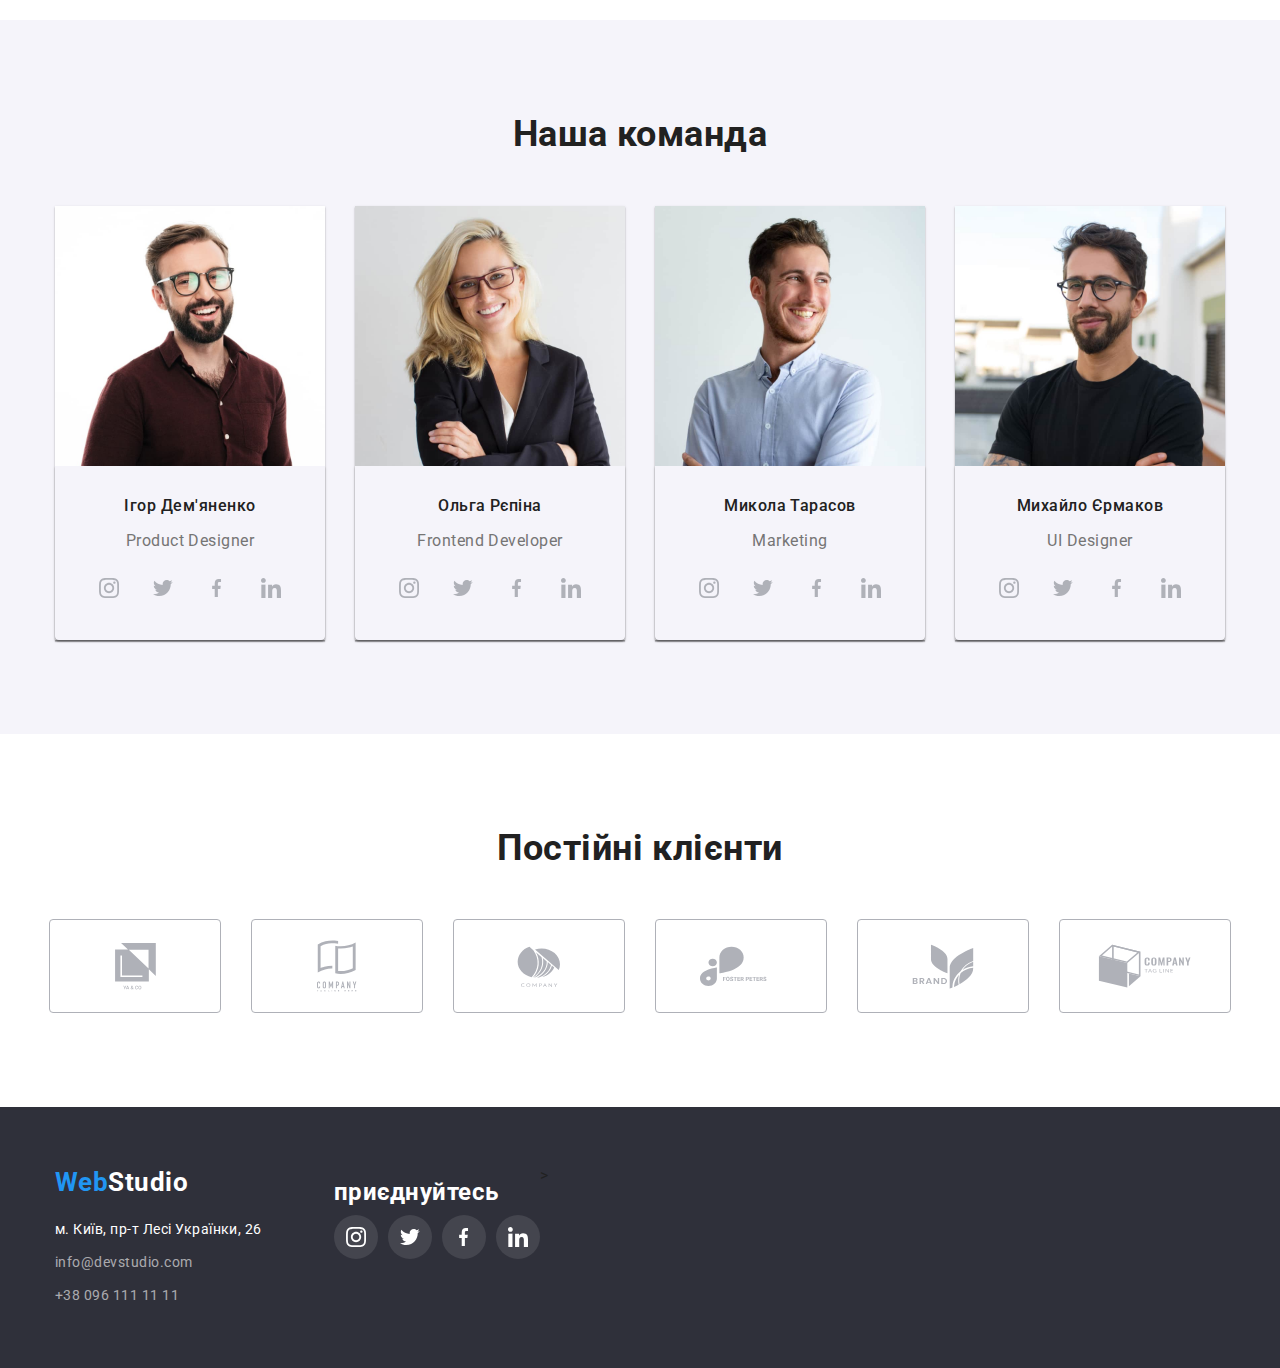
==== commit 49d768b6: "up" ====
--- a/index.html
+++ b/index.html
@@ -325,7 +325,7 @@
           <li class="li-foot-email">
             <a href="mailto:info@devstudio.com"  class="foot-email" lang="en"
               >
-              </svg>info@devstudio.com</a
+              info@devstudio.com</a
             >
           </li>
           <li>
--- a/css/style.css
+++ b/css/style.css
@@ -449,12 +449,12 @@
 
 
 
-.ul-features {display: flex; justify-content: center; text-align: center; }
-
-
-
-
-.features-block{ width: 270px; height: 120px;  background-color: var(--button-backgroud-colour) ; margin-bottom: 30px ; border-radius: 4px; }
+.ul-features {display: flex; justify-content: center; }
+
+
+
+
+.features-block{ width: 270px; height: 120px;  background-color: var(--button-backgroud-colour) ; margin-bottom: 30px ; border-radius: 4px; padding-top: 25px; text-align: center; }
 
 .features-item:not(:last-child) {margin-right: 30px; }
 
